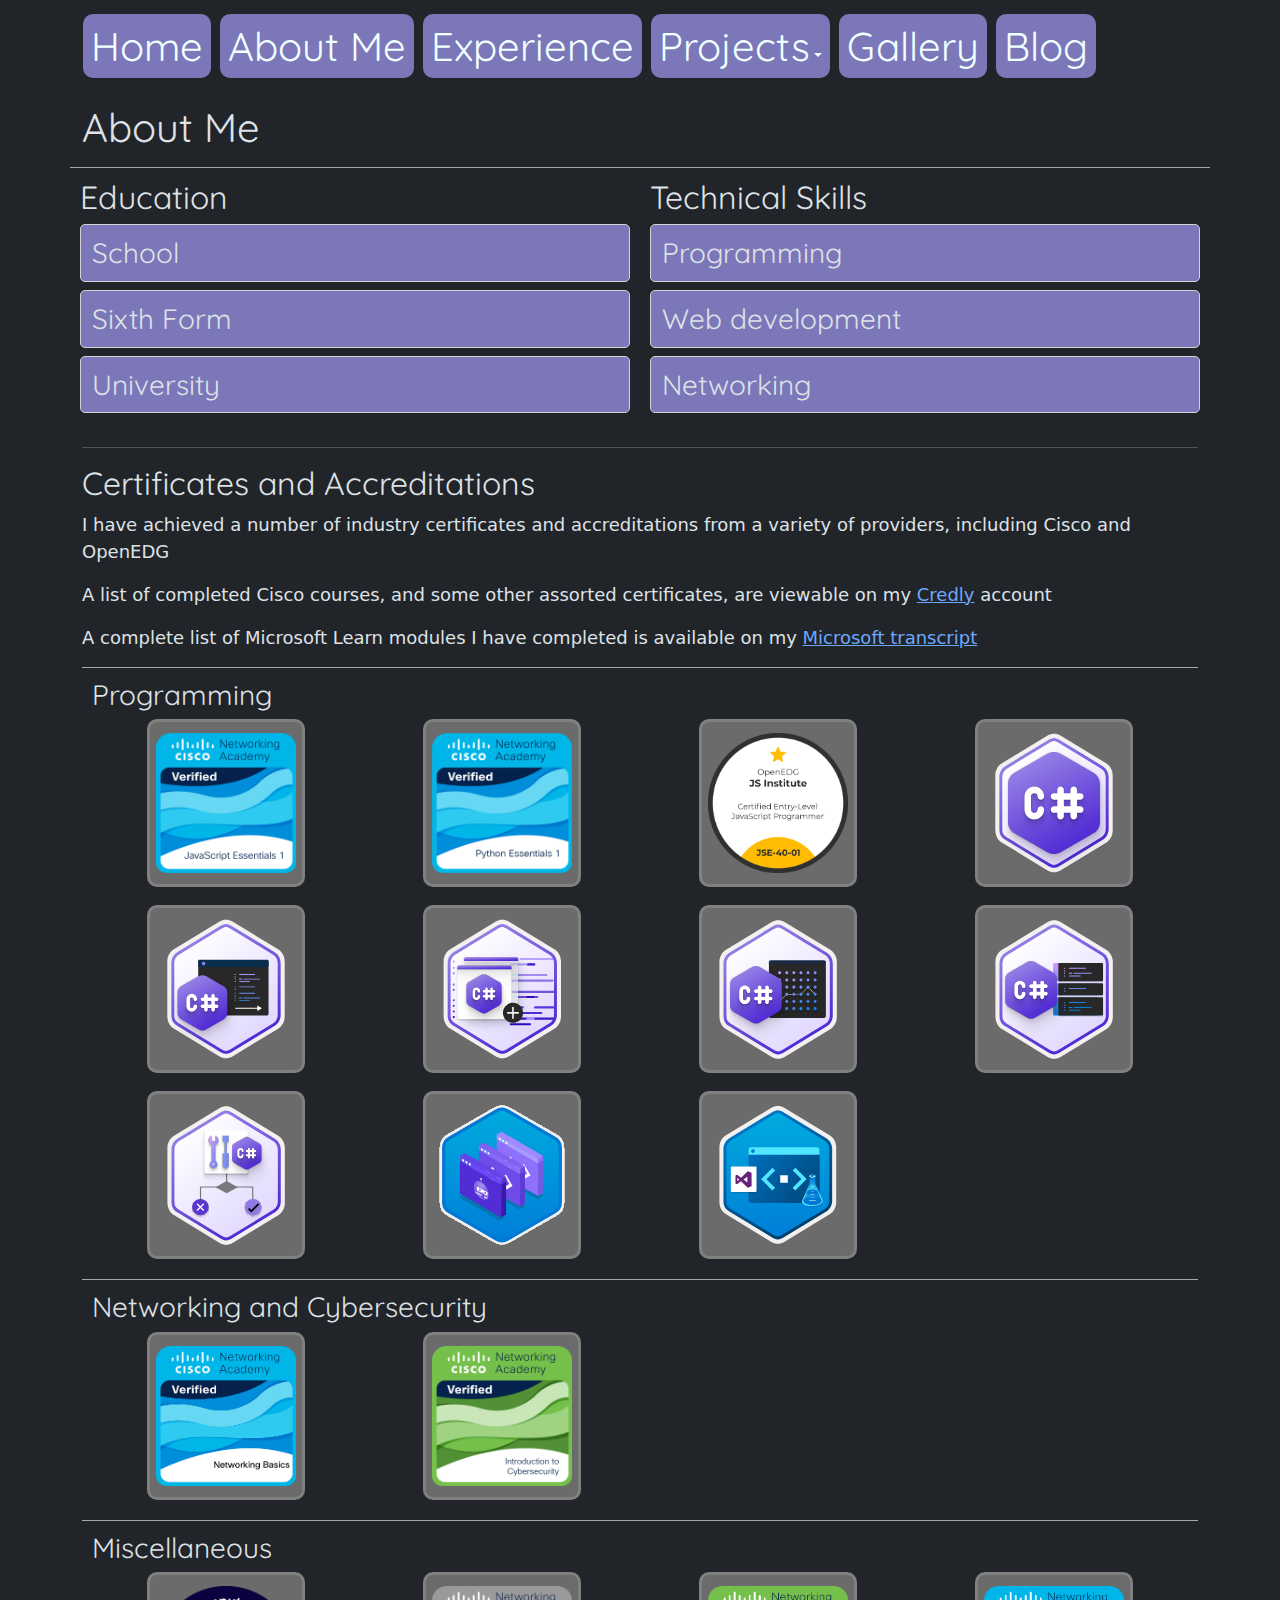
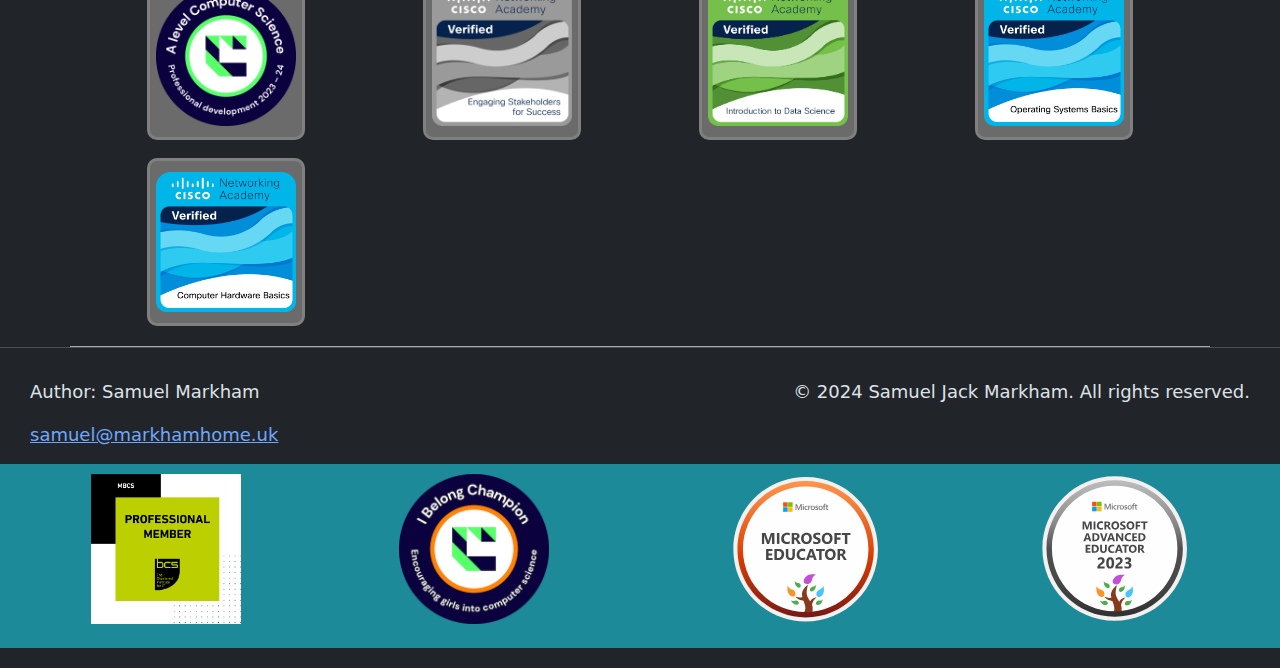
==== aboutMe/index.html @ 6e54f8a5 "Added SASS - updating styling of various aspects" ====
<!DOCTYPE html>
<html lang="en" data-bs-theme="dark">

<head>
    <meta charset="UTF-8">
    <meta name="viewport" content="width=device-width, initial-scale=1.0">
    <link href="https://cdn.jsdelivr.net/npm/bootstrap@5.3.3/dist/css/bootstrap.min.css" rel="stylesheet">
    <link rel="preconnect" href="https://fonts.googleapis.com">
    <link rel="preconnect" href="https://fonts.gstatic.com" crossorigin>
    <link href="https://fonts.googleapis.com/css2?family=Quicksand:wght@300..700&display=swap" rel="stylesheet">
    <link rel="stylesheet" href="../font.css">
    <link rel="stylesheet" href="https://cdnjs.cloudflare.com/ajax/libs/font-awesome/4.7.0/css/font-awesome.min.css">
    <script src="https://cdn.jsdelivr.net/npm/bootstrap@5.3.3/dist/js/bootstrap.bundle.min.js"></script>
    <script src="https://ajax.googleapis.com/ajax/libs/jquery/3.7.1/jquery.min.js"></script>
    <script src="../index.js"></script>
    <title>Samuel Markham - Home</title>
    <link rel="stylesheet" href="../index.css">
</head>

<body>
    <nav class="navbar navbar-expand-sm bg-dark navbar-dark sticky-top">
        <div class="container-sm">
            <button class="navbar-toggler" type="button" data-bs-toggle="collapse" data-bs-target="#collapseNavbar">
                <span class="navbar-toggler-icon"></span>
            </button>
            <div class="collapse navbar-collapse" id="collapseNavbar">
                <ul id="navBar" class="navbar-nav">
                    <li class="nav-item btn">
                        <a href="../index.html" class="nav-link"><span class="quicksand display-6">Home</span></a>
                    </li>
                    <li class="nav-item btn">
                        <a href="" class="nav-link"><span class="quicksand display-6">About
                                Me</span></a>
                    </li>
                    <li class="nav-item btn">
                        <a href="../experience/index.html" class="nav-link"><span
                                class="quicksand display-6">Experience</span></a>
                    </li>
                    <li class="nav-item dropdown btn" id="projects">
                        <a href="#" class="nav-link dropdown-toggle" data-bs-toggle="dropdown"><span
                                class="quicksand display-6">Projects</span></a>
                        <ul class="dropdown-menu border border-0">
                            <li><a href="../projects/to-do-list/index.html"
                                    class="dropdown-item quicksand project-link">To
                                    Do List</a></li>
                            <li><a href="https://github.com/asdwerte1/toDoList"
                                    class="dropdown-item quicksand project-link">To Do List - Source Code</a>
                            </li>
                            <li><a href="https://github.com/asdwerte1/RPG_game"
                                    class="dropdown-item quicksand project-link">RPG</a></li>
                        </ul>
                    </li>
                    <li class="nav-item btn">
                        <a href="../gallery/index.html" class="nav-link"><span
                                class="quicksand display-6">Gallery</span></a>
                    </li>
                    <li class="nav-item btn" id="last-nav">
                        <a href="../blog/index.html" class="nav-link"><span class="quicksand display-6">Blog</span></a>
                    </li>
                </ul>
            </div>
        </div>
    </nav>
    <div class="container-sm pt-3">
        <h1 class="quicksand">About Me</h1>
    </div>
    <div class="container-sm pt-2" style="border-bottom: solid thin darkgrey;">
        <div class="row">
            <div class="col-sm section">
                <h2 class="quicksand">Education</h2>
                <h3 class="quicksand content-expander" data-bs-toggle="collapse" data-bs-target="#schoolCollapse"
                    style="cursor: pointer;">School</h3>
                <div id="schoolCollapse" class="collapse">
                    <p>I attended Kelvin Hall Secondary School where I studied a wide range of subjects, some of these
                        included:</p>
                    <table class="table">
                        <tr>
                            <td>Maths</td>
                            <td>A</td>
                        </tr>
                        <tr>
                            <td>Further Maths</td>
                            <td>A</td>
                        </tr>
                        <td>Separate Sciences</td>
                        <td>A, A, A</td>
                        <tr>
                            <td>ICT</td>
                            <td>Cambridge National Certificate - Merit Level 2</td>
                        </tr>
                    </table>
                </div>
                <h3 class="quicksand content-expander" data-bs-toggle="collapse" data-bs-target="#sfCollapse"
                    style="cursor: pointer;">Sixth Form</h3>
                <div id="sfCollapse" class="collapse">
                    <p>Following my GCSEs, I attended Wyke Sixth Form to complete my A-Levels</p>
                    <p>I attained the following qualifications during my college studies:</p>
                    <table class="table">
                        <tr>
                            <td>Maths</td>
                            <td>A</td>
                        </tr>
                        <tr>
                            <td>Physics</td>
                            <td>A</td>
                        </tr>
                        <tr>
                            <td>Geography</td>
                            <td>B</td>
                        </tr>
                    </table>
                </div>
                <h3 class="quicksand content-expander" data-bs-toggle="collapse" data-bs-target="#uniCollapse"
                    style="cursor: pointer;">University</h3>
                <div id="uniCollapse" class="collapse">
                    <p>I studied for a Masters Degree in Theoretical Physics at the University of York</p>
                    <p>A large portion of my degree consisted of studying methods of mathematical modelling techniques
                        and computational physics</p>
                    <p>Some examples of simluattions I worked on during my studies are:</p>
                    <ul class="list-group list-group-flush">
                        <li class="list-group-item">Solar system simlulation</li>
                        <li class="list-group-item">Plasma within a magnetic field</li>
                        <li class="list-group-item">Formation of a crystal lattice using quantum mechanics</li>
                    </ul>
                </div>
            </div>
            <div class="col-sm section">
                <h2 class="quicksand">Technical Skills</h2>
                <h3 class="quicksand content-expander" data-bs-toggle="collapse" data-bs-target="#programmingCollapse"
                    style="cursor: pointer;">Programming</h3>
                <div id="programmingCollapse" class="collapse">
                    <p>My first experience in computer programming was during my time at secondary school, when I would
                        make simple flash games using Macromedia Flash 8</p>
                    <p>My main programming experience is primarily within Python and Fortran - both of which I used
                        throughout my degree</p>
                    <p>I am also confident in use of languages including C# and C++</p>
                    <p>I am capable in procedural and object-oriented approaches to programming</p>
                    <p>My use of Python and Fortran within my degree made me confident in file handling within a
                        program, performing data and statistical analysis, and implementing algorithms into code</p>
                </div>
                <h3 class="quicksand content-expander" data-bs-toggle="collapse" data-bs-target="#webCollapse"
                    style="cursor: pointer;">Web development</h3>
                <div id="webCollapse" class="collapse">
                    <p>In more recent years I have taken my existing ability within programming and applied this to web
                        development also</p>
                    <p>I have become proficient in the use of HTML, CSS and JavaScript to create dynamic wbe pages</p>
                    <p>Alonside this, I have learnt how to implement a variety of frameworks and libraries such as:</p>
                    <ul class="list-group list-group-flush">
                        <li class="list-group-item">Bootstrap</li>
                        <li class="list-group-item">React</li>
                        <li class="list-group-item">AJAX</li>
                        <li class="list-group-item">jQuery</li>
                    </ul>
                    <p>I have also begun to learn about using backend technologies including PHP and MySQL</p>
                </div>
                <h3 class="quicksand content-expander" data-bs-toggle="collapse" data-bs-target="#networkCollapse"
                    style="cursor: pointer;">Networking</h3>
                <div id="networkCollapse" class="collapse">
                    <p>I have a good understanding of networking fundamentals including core hardware within networks
                        and primary network protocols</p>
                    <p>I also have a fundamental understanding of key security considerations around networks and within
                        further systems</p>
                </div>
            </div>
        </div>
        <hr>
        <div class="row">
            <div class="col-sm">
                <h2 class="quicksand">Certificates and Accreditations</h2>
                <p>I have achieved a number of industry certificates and accreditations from a variety of providers,
                    including Cisco and OpenEDG</p>
                <p>A list of completed Cisco courses, and some other assorted certificates, are viewable on my <a
                        href="https://www.credly.com/users/samueljackmarkham" target="_blank">Credly</a> account</p>
                <p>A complete list of Microsoft Learn modules I have completed is available on my <a
                        href="https://learn.microsoft.com/en-us/users/samuelmarkham-0532/transcript/v0y6ju3oqz6y6er?tab=tab-learning-paths"
                        target="_blank">Microsoft transcript</a></p>
            </div>
        </div>
        <div class="section">
            <div class="row">
                <div class="col-sm">
                    <h3 class="quicksand">Programming</h3>
                </div>
            </div>
            <div class="row g-2" style="text-align: center;">
                <div class="col-6 col-md-3">
                    <button data-bs-toggle="modal" data-bs-target="#jsEssentialsModal" class="modal-btn">
                        <img src="badges/javascript-essentials-1.png" alt="JavaScript Essentials" class="badge-img">
                    </button>
                </div>
                <div class="col-6 col-md-3">
                    <button data-bs-toggle="modal" data-bs-target="#pythonModal" class="modal-btn">
                        <img src="badges/python-essentials-1.1.png" alt="Python Essentials" class="badge-img">
                    </button>
                </div>
                <div class="col-6 col-md-3">
                    <button data-bs-toggle="modal" data-bs-target="#jsEntryLevelModal" class="modal-btn">
                        <img src="badges/jse-40-01-jse-certified-entry-level-javascript-programmer.png"
                            alt="JavaScript Entry Level Programmer" class="badge-img">
                    </button>
                </div>
                <div class="col-6 col-md-3">
                    <button data-bs-toggle="modal" data-bs-target="#csharp1Modal" class="modal-btn">
                        <img src="badges/get-started-c-sharp-part-1.svg" alt="C# Part 1" class="badge-img">
                    </button>
                </div>
                <div class="col-6 col-md-3">
                    <button data-bs-toggle="modal" data-bs-target="#csharp2Modal" class="modal-btn">
                        <img src="badges/get-started-c-sharp-part-2.svg" alt="C# Part 2" class="badge-img">
                    </button>
                </div>
                <div class="col-6 col-md-3">
                    <button data-bs-toggle="modal" data-bs-target="#csharp3Modal" class="modal-btn">
                        <img src="badges/add-logic-c-sharp-console-applications.svg" alt="C# Part 3 - Logic"
                            class="badge-img">
                    </button>
                </div>
                <div class="col-6 col-md-3">
                    <button data-bs-toggle="modal" data-bs-target="#csharp4Modal" class="modal-btn">
                        <img src="badges/csharp-data.svg" alt="C# Part 4 - variable data" class="badge-img">
                    </button>
                </div>
                <div class="col-6 col-md-3">
                    <button data-bs-toggle="modal" data-bs-target="#csharp5Modal" class="modal-btn">
                        <img src="badges/get-started-c-sharp-part-5.svg" alt="C# Part 5 - Methods" class="badge-img">
                    </button>
                </div>
                <div class="col-6 col-md-3">
                    <button data-bs-toggle="modal" data-bs-target="#csharp6Modal" class="modal-btn">
                        <img src="badges/debug-c-sharp-console-applications.svg" alt="C# Part 6 - Debugging"
                            class="badge-img">
                    </button>
                </div>
                <div class="col-6 col-md-3">
                    <button data-bs-toggle="modal" data-bs-target="#csharpAppsModal" class="modal-btn">
                        <img src="badges/build-dotnet-applications-csharp.svg" alt="C# Apps" class="badge-img">
                    </button>
                </div>
                <div class="col-6 col-md-3">
                    <button data-bs-toggle="modal" data-bs-target="#visualStudioModal" class="modal-btn">
                        <img src="badges/visual-studio-test.svg" alt="Visual Studio" class="badge-img">
                    </button>
                </div>
            </div>
        </div>

        <div class="section">
            <div class="row">
                <div class="col-sm">
                    <h3 class="quicksand">Networking and Cybersecurity</h3>
                </div>
            </div>
            <div class="row g-2" style="text-align: center;">
                <div class="col-6 col-md-3">
                    <button data-bs-toggle="modal" data-bs-target="#networkBasics" class="modal-btn">
                        <img src="badges/networking-basics.png" alt="Networking basics" class="badge-img">
                    </button>
                </div>
                <div class="col-6 col-md-3">
                    <button data-bs-toggle="modal" data-bs-target="#introToCyber" class="modal-btn">
                        <img src="badges/introduction-to-cybersecurity.png" alt="Intro to Cyber" class="badge-img">
                    </button>
                </div>
            </div>
        </div>

        <div class="section">
            <div class="row">
                <div class="col-sm">
                    <h3 class="quicksand">Miscellaneous</h3>
                </div>
            </div>
            <div class="row g-2" style="text-align: center;">
                <div class="col-6 col-md-3">
                    <button data-bs-toggle="modal" data-bs-target="#A-Level" class="modal-btn">
                        <img src="badges/a-level-computer-science-professional-development-2.png"
                            alt="A Level Computer Science Certificate" class="badge-img">
                    </button>
                </div>
                <div class="col-6 col-md-3">
                    <button data-bs-toggle="modal" data-bs-target="#stakeholders" class="modal-btn">
                        <img src="badges/engaging-stakeholders-for-success.png" alt="Engaging stakeholders"
                            class="badge-img">
                    </button>
                </div>
                <div class="col-6 col-md-3">
                    <button data-bs-toggle="modal" data-bs-target="#dataScience" class="modal-btn">
                        <img src="badges/introduction-to-data-science.png" alt="Introduction to data science"
                            class="badge-img">
                    </button>
                </div>
                <div class="col-6 col-md-3">
                    <button data-bs-toggle="modal" data-bs-target="#operatingSystems" class="modal-btn">
                        <img src="badges/operating-systems-basics.png" alt="Operating systems basics" class="badge-img">
                    </button>
                </div>
                <div class="col-6 col-md-3">
                    <button data-bs-toggle="modal" data-bs-target="#hardware" class="modal-btn">
                        <img src="badges/computer-hardware-basics.png" alt="Computer hardware basics" class="badge-img">
                    </button>
                </div>
            </div>
        </div>

        <!--Modal template-->
        <div class="modal" id="">
            <div class="modal-dialog">
                <div class="modal-content">
                    <div class="modal-header">
                        <h4 class="modal-title quicksand"></h4>
                        <button type="button" class="btn-close" data-bs-dismiss="modal"></button>
                    </div>
                    <div class="modal-body">

                    </div>
                    <div class="modal-footer">
                        <p></p>
                        <button type="button" class="btn btn-danger" data-bs-dismiss="modal">Close</button>
                    </div>
                </div>
            </div>
        </div>

        <!--Programming modals-->
        <div>
            <div class="modal" id="jsEssentialsModal">
                <div class="modal-dialog">
                    <div class="modal-content">
                        <div class="modal-header">
                            <h4 class="modal-title quicksand">JavaScript Essentials 1</h4>
                            <button type="button" class="btn-close" data-bs-dismiss="modal"></button>
                        </div>
                        <div class="modal-body">
                            <img src="badges/javascript-essentials-1.png" alt="JavaScript Essenials 1"
                                class="img-thumbnail modal-img">
                        </div>
                        <div class="modal-footer">
                            <p>Cisco, in collaboration with OpenEDG JS Institute, verifies the earner of this badge
                                successfully completed the JavaScript Essentials 1 course and achieved the student level
                                credentials. Earners know the syntax of the core JavaScript; can work with variables,
                                operators, flow control, and functions; know the basics of data types system; think
                                algorithmically and can analyze problems using a programmatic conceptual apparatus; and
                                can
                                design, develop, and improve simple JavaScript programs.</p>
                            <button type="button" class="btn btn-danger" data-bs-dismiss="modal">Close</button>
                        </div>
                    </div>
                </div>
            </div>

            <div class="modal" id="pythonModal">
                <div class="modal-dialog">
                    <div class="modal-content">
                        <div class="modal-header">
                            <h4 class="modal-title quicksand">Python Essentials 1</h4>
                            <button type="button" class="btn-close" data-bs-dismiss="modal"></button>
                        </div>
                        <div class="modal-body">
                            <img src="badges/python-essentials-1.1.png" alt="Python Essentials 1"
                                class="img-thumbnail modal-img">
                        </div>
                        <div class="modal-footer">
                            <p>Cisco, in collaboration with OpenEDG Python Institute, verifies the earner of this badge
                                successfully completed the Python Essentials 1 course and achieved the student level
                                credentials. Earners have knowledge of the concepts of computer programming, the syntax
                                and
                                semantics of the Python language as well as demonstrate the ability to accomplish coding
                                tasks related to the essentials of programming in the Python language and resolve
                                implementation challenges using the Python Standard Library.</p>
                            <button type="button" class="btn btn-danger" data-bs-dismiss="modal">Close</button>
                        </div>
                    </div>
                </div>
            </div>

            <div class="modal" id="jsEntryLevelModal">
                <div class="modal-dialog">
                    <div class="modal-content">
                        <div class="modal-header">
                            <h4 class="modal-title quicksand">JavaScript Entry Level Programmer</h4>
                            <button type="button" class="btn-close" data-bs-dismiss="modal"></button>
                        </div>
                        <div class="modal-body">
                            <img src="badges/jse-40-01-jse-certified-entry-level-javascript-programmer.png"
                                alt="JavaScript Entry Level Programmer" class="img-thumbnail modal-img">
                        </div>
                        <div class="modal-footer">
                            <p>JSE – Certified Entry-Level JavaScript Programmer certification is a professional
                                credential
                                that demonstrates the candidate’s understanding of the JavaScript language core syntax
                                and
                                semantics, as well as their proficiency in using the most essential elements of the
                                language, tools, and resources to design, develop, and refactor simple JavaScript
                                programs.JSE – Certified Entry-Level JavaScript Programmer certification is a
                                professional
                                credential that demonstrates the candidate’s understanding of the JavaScript language
                                core
                                syntax and semantics, as well as their proficiency in using the most essential elements
                                of
                                the language, tools, and resources to design, develop, and refactor simple JavaScript
                                programs.</p>
                            <button type="button" class="btn btn-danger" data-bs-dismiss="modal">Close</button>
                        </div>
                    </div>
                </div>
            </div>

            <div class="modal" id="csharp1Modal">
                <div class="modal-dialog">
                    <div class="modal-content">
                        <div class="modal-header">
                            <h4 class="modal-title quicksand">Get Started with C# Part 1 - Writing Your First Code</h4>
                            <button type="button" class="btn-close" data-bs-dismiss="modal"></button>
                        </div>
                        <div class="modal-body">
                            <img src="badges/get-started-c-sharp-part-1.svg" alt="C# Part 1"
                                class="img-thumbnail modal-img">
                        </div>
                        <div class="modal-footer">
                            <p>An introductory course to the basic C# syntax, use of variales and constants, basic
                                string
                                formatting, number operations and simple data outputting.</p>
                            <button type="button" class="btn btn-danger" data-bs-dismiss="modal">Close</button>
                        </div>
                    </div>
                </div>
            </div>

            <div class="modal" id="csharp2Modal">
                <div class="modal-dialog">
                    <div class="modal-content">
                        <div class="modal-header">
                            <h4 class="modal-title quicksand">Get Started with C# Part 2 - Create and Run Simple Console
                                Apps</h4>
                            <button type="button" class="btn-close" data-bs-dismiss="modal"></button>
                        </div>
                        <div class="modal-body">
                            <img src="badges/get-started-c-sharp-part-2.svg" alt="C# Part 2"
                                class="img-thumbnail modal-img">
                        </div>
                        <div class="modal-footer">
                            <p>Course covering setting up a development environment and making use of the .NET class
                                library, implementing simple logic for decision and iteration.</p>
                            <button type="button" class="btn btn-danger" data-bs-dismiss="modal">Close</button>
                        </div>
                    </div>
                </div>
            </div>

            <div class="modal" id="csharp3Modal">
                <div class="modal-dialog">
                    <div class="modal-content">
                        <div class="modal-header">
                            <h4 class="modal-title quicksand">Get Started with C# Part 3 - Add Logic to C# Console Apps
                            </h4>
                            <button type="button" class="btn-close" data-bs-dismiss="modal"></button>
                        </div>
                        <div class="modal-body">
                            <img src="badges/add-logic-c-sharp-console-applications.svg" alt="C# Part 3"
                                class="img-thumbnail modal-img">
                        </div>
                        <div class="modal-footer">
                            <p>Course covering use of Boolean expressions for looping code, branching code using for,
                                while
                                and switch statements.</p>
                            <button type="button" class="btn btn-danger" data-bs-dismiss="modal">Close</button>
                        </div>
                    </div>
                </div>
            </div>

            <div class="modal" id="csharp4Modal">
                <div class="modal-dialog">
                    <div class="modal-content">
                        <div class="modal-header">
                            <h4 class="modal-title quicksand">Get Started With C# Part 4 - Work with Variable Data</h4>
                            <button type="button" class="btn-close" data-bs-dismiss="modal"></button>
                        </div>
                        <div class="modal-body">
                            <img src="badges/csharp-data.svg" alt="C# Part 4" class="img-thumbnail modal-img">
                        </div>
                        <div class="modal-footer">
                            <p>Course covering the different data types within C#, converting data types, using helper
                                methods and modifying string contet.</p>
                            <button type="button" class="btn btn-danger" data-bs-dismiss="modal">Close</button>
                        </div>
                    </div>
                </div>
            </div>

            <div class="modal" id="csharp5Modal">
                <div class="modal-dialog">
                    <div class="modal-content">
                        <div class="modal-header">
                            <h4 class="modal-title quicksand">Get Started with C# Part 5 - Create Methods in C# Console
                                Apps
                            </h4>
                            <button type="button" class="btn-close" data-bs-dismiss="modal"></button>
                        </div>
                        <div class="modal-body">
                            <img src="badges/get-started-c-sharp-part-5.svg" alt="C# Part 5"
                                class="img-thumbnail modal-img">
                        </div>
                        <div class="modal-footer">
                            <p>Course covering writing methods within C#, using parameters in methods and returning
                                values.
                            </p>
                            <button type="button" class="btn btn-danger" data-bs-dismiss="modal">Close</button>
                        </div>
                    </div>
                </div>
            </div>

            <div class="modal" id="csharp6Modal">
                <div class="modal-dialog">
                    <div class="modal-content">
                        <div class="modal-header">
                            <h4 class="modal-title quicksand">Get Started with C# Part 6 - Debug C# Console Apps</h4>
                            <button type="button" class="btn-close" data-bs-dismiss="modal"></button>
                        </div>
                        <div class="modal-body">
                            <img src="badges/debug-c-sharp-console-applications.svg" alt="C# Part 6"
                                class="img-thumbnail modal-img">
                        </div>
                        <div class="modal-footer">
                            <p>Course covering how to debug console applications using Visual Studio Code's built in
                                debugger, and how to use try...catch statements to perform error handling. </p>
                            <button type="button" class="btn btn-danger" data-bs-dismiss="modal">Close</button>
                        </div>
                    </div>
                </div>
            </div>

            <div class="modal" id="csharpAppsModal">
                <div class="modal-dialog">
                    <div class="modal-content">
                        <div class="modal-header">
                            <h4 class="modal-title quicksand">Build .NET Applications with C#</h4>
                            <button type="button" class="btn-close" data-bs-dismiss="modal"></button>
                        </div>
                        <div class="modal-body">
                            <img src="badges/build-dotnet-applications-csharp.svg" alt="C# Apps"
                                class="img-thumbnail modal-img">
                        </div>
                        <div class="modal-footer">
                            <p>A course covering the creation of .NET projects and creation of simple applications.</p>
                            <button type="button" class="btn btn-danger" data-bs-dismiss="modal">Close</button>
                        </div>
                    </div>
                </div>
            </div>

            <div class="modal" id="visualStudioModal">
                <div class="modal-dialog">
                    <div class="modal-content">
                        <div class="modal-header">
                            <h4 class="modal-title quicksand">Use Visual Studio for Modern Development</h4>
                            <button type="button" class="btn-close" data-bs-dismiss="modal"></button>
                        </div>
                        <div class="modal-body">
                            <img src="badges/visual-studio-test.svg" alt="Visual Studio Development"
                                class="img-thumbnail modal-img">
                        </div>
                        <div class="modal-footer">
                            <p>Course covering using Visual Studio for editing and debugging code. Focus on using Visual
                                Studio to create testing files and running automated tests on C# programs.</p>
                            <button type="button" class="btn btn-danger" data-bs-dismiss="modal">Close</button>
                        </div>
                    </div>
                </div>
            </div>
        </div>

        <!--Network and Cyber Modals-->
        <div>
            <div class="modal" id="networkBasics">
                <div class="modal-dialog">
                    <div class="modal-content">
                        <div class="modal-header">
                            <h4 class="modal-title quicksand">Networking Basics</h4>
                            <button type="button" class="btn-close" data-bs-dismiss="modal"></button>
                        </div>
                        <div class="modal-body">
                            <img src="badges/networking-basics.png" alt="Netowrking basics"
                                class="img-thumbnail modal-img">
                        </div>
                        <div class="modal-footer">
                            <p>Cisco verifies the earner of this badge successfully completed the Networking Basics
                                course and achieved this student level credential. Earner has knowledge of the types of
                                networks, how they work, how devices send and receive data, the types of network
                                cabling, how IP addresses find information on the Internet, how transport and
                                applications operate, and has practiced building a home wireless network. Participated
                                in up to 13 Cisco Packet Tracer activities.</p>
                            <button type="button" class="btn btn-danger" data-bs-dismiss="modal">Close</button>
                        </div>
                    </div>
                </div>
            </div>
            <div class="modal" id="introToCyber">
                <div class="modal-dialog">
                    <div class="modal-content">
                        <div class="modal-header">
                            <h4 class="modal-title quicksand">Introduction to Cybersecurity</h4>
                            <button type="button" class="btn-close" data-bs-dismiss="modal"></button>
                        </div>
                        <div class="modal-body">
                            <img src="badges/introduction-to-cybersecurity.png" alt="Introduction to Cybersecurity"
                                class="img-thumbnail modal-img">
                        </div>
                        <div class="modal-footer">
                            <p>Cisco verifies the earner of this badge successfully completed the Introduction to
                                Cybersecurity course. The holder of this student-level credential has introductory
                                knowledge of cybersecurity, including the global implications of cyber threats on
                                industries, and why cybersecurity is a growing profession. They understand
                                vulnerabilities and threat detection and defense. They also have insight into
                                opportunities available with pursuing cybersecurity certifications.</p>
                            <button type="button" class="btn btn-danger" data-bs-dismiss="modal">Close</button>
                        </div>
                    </div>
                </div>
            </div>
        </div>

        <!--Misc Modals-->
        <div>
            <div class="modal" id="A-Level">
                <div class="modal-dialog">
                    <div class="modal-content">
                        <div class="modal-header">
                            <h4 class="modal-title quicksand">A-Level Computer Science - Professional Development
                                2023-2024</h4>
                            <button type="button" class="btn-close" data-bs-dismiss="modal"></button>
                        </div>
                        <div class="modal-body">
                            <img src="badges/a-level-computer-science-professional-development-2.png"
                                alt="A Level Computer Science" class="img-thumbnail modal-img">
                        </div>
                        <div class="modal-footer">
                            <p>Assessment of understanding of Computer Science at a suitable level to be able to teach
                                A-Level Computer Science</p>
                            <p>A Level Computer Science is a professional development programme designed to enhance how
                                you teach A Level computing, and to give you confidence to apply those skills in the
                                classroom. Throughout your learning journey, you'll get the opportunity to develop
                                yourself, your professional community, and your students, by engaging in a range of
                                activities.</p>
                            <button type="button" class="btn btn-danger" data-bs-dismiss="modal">Close</button>
                        </div>
                    </div>
                </div>
            </div>
            <div class="modal" id="stakeholders">
                <div class="modal-dialog">
                    <div class="modal-content">
                        <div class="modal-header">
                            <h4 class="modal-title quicksand">Engaging Stakeholders for Success</h4>
                            <button type="button" class="btn-close" data-bs-dismiss="modal"></button>
                        </div>
                        <div class="modal-body">
                            <img src="badges/engaging-stakeholders-for-success.png"
                                alt="Engaging stakeholders for success" class="img-thumbnail modal-img">
                        </div>
                        <div class="modal-footer">
                            <p>Cisco verifies the earner of this badge successfully completed the Engaging Stakeholders
                                for Success course and achieved the student level credential. Earner has knowledge of
                                the value of identifying stakeholders and their needs, common pitfalls when working with
                                stakeholders, and appropriate techniques for engaging stakeholders. Completed up to 24
                                scenario-based interactions and one immersive branching scenario.</p>
                            <button type="button" class="btn btn-danger" data-bs-dismiss="modal">Close</button>
                        </div>
                    </div>
                </div>
            </div>
            <div class="modal" id="dataScience">
                <div class="modal-dialog">
                    <div class="modal-content">
                        <div class="modal-header">
                            <h4 class="modal-title quicksand">Introduction to Data Science</h4>
                            <button type="button" class="btn-close" data-bs-dismiss="modal"></button>
                        </div>
                        <div class="modal-body">
                            <img src="badges/introduction-to-data-science.png" alt="Introduction to data science"
                                class="img-thumbnail modal-img">
                        </div>
                        <div class="modal-footer">
                            <p>Cisco verifies the earner of this badge successfully completed the Introduction to Data
                                Science course. The holder of this student-level credential has a broad understanding in
                                basic concepts of Data Analytics, Data Engineering, Data Science and AI/ML related job
                                functions. They also have insight into opportunities available for pursuing career in
                                various data roles.</p>
                            <button type="button" class="btn btn-danger" data-bs-dismiss="modal">Close</button>
                        </div>
                    </div>
                </div>
            </div>
            <div class="modal" id="operatingSystems">
                <div class="modal-dialog">
                    <div class="modal-content">
                        <div class="modal-header">
                            <h4 class="modal-title quicksand">Operating Systems Basics</h4>
                            <button type="button" class="btn-close" data-bs-dismiss="modal"></button>
                        </div>
                        <div class="modal-body">
                            <img src="badges/operating-systems-basics.png" alt="Operating system basics"
                                class="img-thumbnail modal-img">
                        </div>
                        <div class="modal-footer">
                            <p>Cisco verifies the earner of this badge successfully completed the Operating Systems
                                Basics course and achieved this student level credential. Earner has fundamental
                                knowledge of operating systems by covering the basic concepts and skills needed to
                                explain the purpose and characteristics of operating systems, implement basic operating
                                system security, and explain how to configure mobile device network connectivity and
                                email.</p>
                            <button type="button" class="btn btn-danger" data-bs-dismiss="modal">Close</button>
                        </div>
                    </div>
                </div>
            </div>
            <div class="modal" id="hardware">
                <div class="modal-dialog">
                    <div class="modal-content">
                        <div class="modal-header">
                            <h4 class="modal-title quicksand">Computer Hardware Basics</h4>
                            <button type="button" class="btn-close" data-bs-dismiss="modal"></button>
                        </div>
                        <div class="modal-body">
                            <img src="badges/computer-hardware-basics.png" alt="Computer hardware basics"
                                class="img-thumbnail modal-img">
                        </div>
                        <div class="modal-footer">
                            <p>Cisco verifies the earner of this badge successfully completed the Computer Hardware
                                Basics course and achieved this student level credential. Earner has fundamentals
                                knowledge of computers and mobile devices, how they work, as well as the basic concepts
                                and skills needed to install components to build, repair, upgrade personal computers and
                                and basic troubleshooting tools and techniques.</p>
                            <button type="button" class="btn btn-danger" data-bs-dismiss="modal">Close</button>
                        </div>
                    </div>
                </div>
            </div>
        </div>
    </div>
    <footer class="border-top">
        <div class="row" id="footer-info">
            <div class="col-sm-6">
                <p>Author: Samuel Markham</p>
                <p><a href="mailto:samuel@markhamhome.uk">samuel@markhamhome.uk</a></p>
            </div>
            <div class="col-sm-6" style="text-align: right;">
                <p>&copy; 2024 Samuel Jack Markham. All rights reserved.</p>
            </div>
        </div>
        <div class="row" id="footer-imgs">
            <div class="col-sm mb-4 d-flex justify-content-around">
                <a href="../footerFiles/BCS_Certificate.pdf" target="_blank"><img
                        src="../footerFiles/pin-professional.jpg" alt="BCS Membership Pin" class="footer-image" /></a>
                <a href="https://www.credly.com/badges/727d1c05-ef18-4308-8289-433a9f975c1c/public_url"
                    target="_blank"><img src="../footerFiles/i-belong-champion-encouraging-girls-into-computer-s.png"
                        alt="Microsoft Advanced Educator" class="footer-image"></a>
            </div>
            <div class="col-sm mb-2 d-flex justify-content-around">
                <a href="https://learn.microsoft.com/api/achievements/share/en-us/SamuelMarkham-0532/Y7DSFHER?sharingId=E8D3DB476336BA6D"
                    target="_blank">
                    <img src="../footerFiles/microsoft-educator-academy.svg" alt="Microsoft Educator Academy"
                        class="footer-image">
                </a>
                <a href="https://learn.microsoft.com/api/achievements/share/en-us/SamuelMarkham-0532/2QLGD33V?sharingId=E8D3DB476336BA6D"
                    target="_blank">
                    <img src="../footerFiles/microsoft-advanced-educator-2023.svg" alt="Microsoft Advanced Educator"
                        class="footer-image">
                </a>
            </div>
        </div>
    </footer>
</body>

</html>
---- font.css ----
.quicksand {
  font-family: "Quicksand", sans-serif;
  font-optical-sizing: auto;
  font-weight: normal;
  font-style: normal;
}

h1 {
  font-weight: bold;
}

h2 {
  font-weight: bold;
}
---- index.css ----
.nav-link {
  color: azure;
  font-weight: 900;
  background-color: #7C77B9;
  transition: background-color 0.5s ease;
  border-radius: 10px;
}

.nav-link:hover {
  color: #7FFFD4;
  background-color: #212529;
}

.nav-item {
  border-right: solid medium #212529;
  margin-right: 5px;
  border-radius: 0;
  transition: border-right 0.5s ease;
  padding: 0;
  padding-top: 5px;
}

.nav-item:hover {
  border-right: solid medium #7FFFD4;
}

.navbar-toggler {
  width: 25%;
}

.section {
  border-top: solid thin darkgray;
  padding: 10px;
}

p {
  font-size: 18px;
}

.fa {
  padding: auto;
  font-size: 24px;
  width: 50px;
  height: 50px;
  text-align: center;
  align-content: center;
  text-decoration: none;
  margin: 5px 2px;
  border-radius: 50%;
}

.fa-linkedin {
  background: #007bb5;
  color: white;
}

.fa-github {
  background-color: #333333;
  color: white;
}

footer {
  padding: 20px;
  padding-left: 0;
  padding-right: 0;
}

.footer-image {
  height: 150px;
  width: 150px;
  padding: 0;
  margin: 0;
}

#footer-imgs {
  background-color: #1D8A99;
  padding-top: 10px;
  margin-left: 0;
  margin-right: 0;
}

#footer-info {
  padding: 10px 30px 0 30px;
}

.dropdown-item {
  width: 100%;
  text-align: center;
  padding: 5px 0 5px 0;
  border-bottom: solid thin #495057;
  border-top: solid thin #495057;
}

.content-expander {
  border: solid thin lightgray;
  padding: 2%;
  border-radius: 5px;
  background-color: #7C77B9;
  transition: background-color 0.5s ease; /* Add transition for background color */
}

.content-expander:hover {
  color: #7FFFD4;
  background-color: #212529;
}

.badge-img {
  width: 140px;
  height: 140px;
  margin-top: 10px;
  margin-bottom: 10px;
}

.modal-img {
  display: block;
  margin: 0 auto;
  width: 75%;
  padding: auto;
}

@keyframes modal-btn-animate-hover {
  from {
    border: solid medium grey;
  }
  to {
    border: solid medium #7FFFD4;
  }
}
@keyframes modal-btn-animate-unhover {
  from {
    border: solid medium #7FFFD4;
  }
  to {
    border: solid medium grey;
  }
}
.modal-btn {
  margin-bottom: 10px;
  border: solid medium grey;
  border-radius: 10px;
}

.modal-btn:hover {
  background-color: #333333;
  border: solid medium #7FFFD4;
  animation: modal-btn-animate-hover 0.5s;
}

.modal-btn:not(:hover) {
  animation: modal-btn-animate-unhover 0.5s;
}

/*# sourceMappingURL=index.css.map */
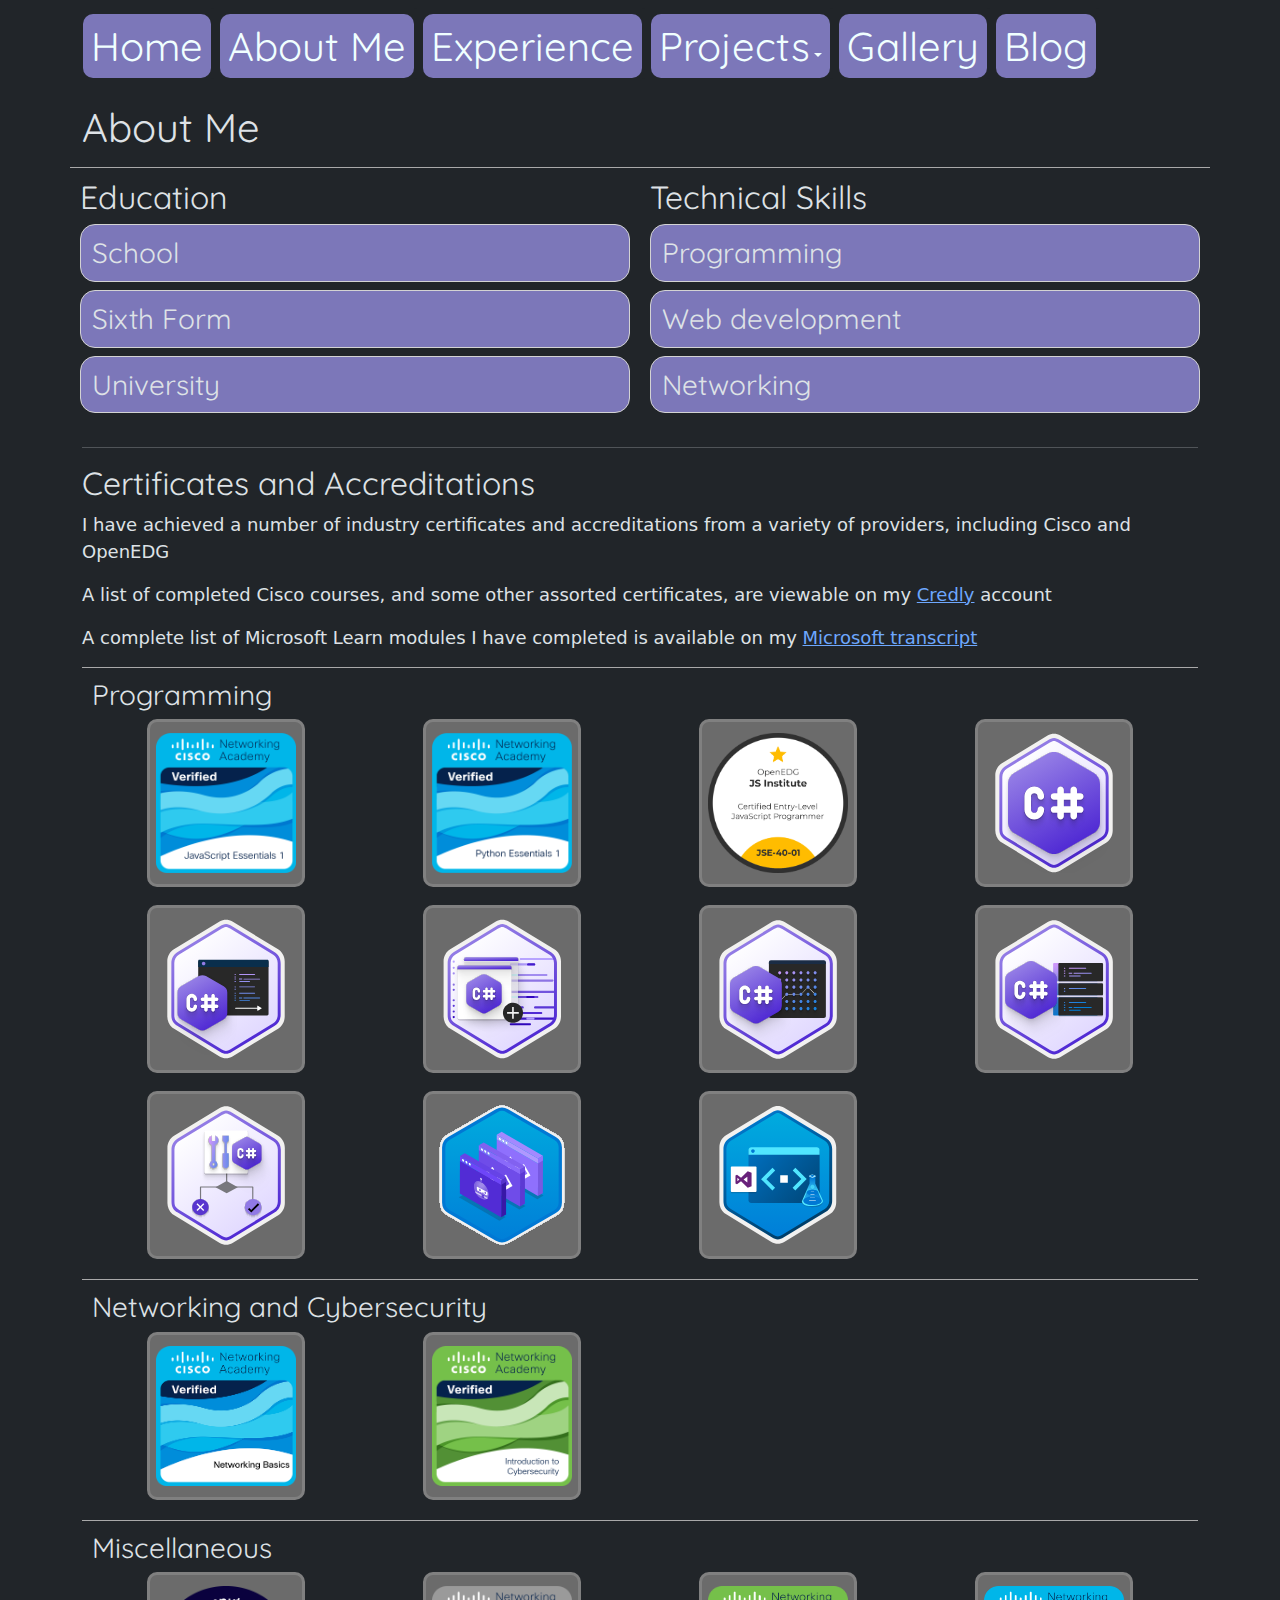
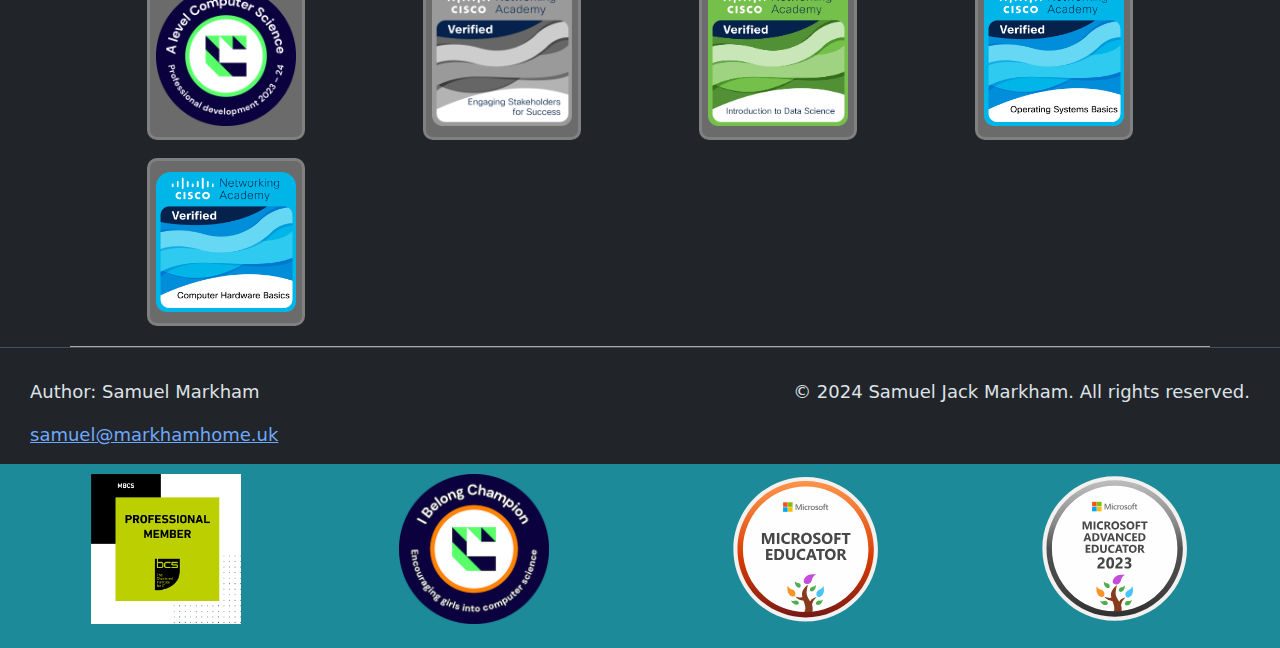
==== commit 92d45a08: "Minor styling changes" ====
--- a/aboutMe/index.html
+++ b/aboutMe/index.html
@@ -18,7 +18,7 @@
 </head>
 
 <body>
-    <nav class="navbar navbar-expand-sm bg-dark navbar-dark sticky-top">
+    <nav class="navbar navbar-expand-md bg-dark navbar-dark sticky-top">
         <div class="container-sm">
             <button class="navbar-toggler" type="button" data-bs-toggle="collapse" data-bs-target="#collapseNavbar">
                 <span class="navbar-toggler-icon"></span>
--- a/index.css
+++ b/index.css
@@ -60,9 +60,7 @@
 }
 
 footer {
-  padding: 20px;
-  padding-left: 0;
-  padding-right: 0;
+  padding: 20px 0 0 0;
 }
 
 .footer-image {
@@ -84,7 +82,6 @@
 }
 
 .dropdown-item {
-  width: 100%;
   text-align: center;
   padding: 5px 0 5px 0;
   border-bottom: solid thin #495057;
@@ -94,7 +91,7 @@
 .content-expander {
   border: solid thin lightgray;
   padding: 2%;
-  border-radius: 5px;
+  border-radius: 15px;
   background-color: #7C77B9;
   transition: background-color 0.5s ease; /* Add transition for background color */
 }
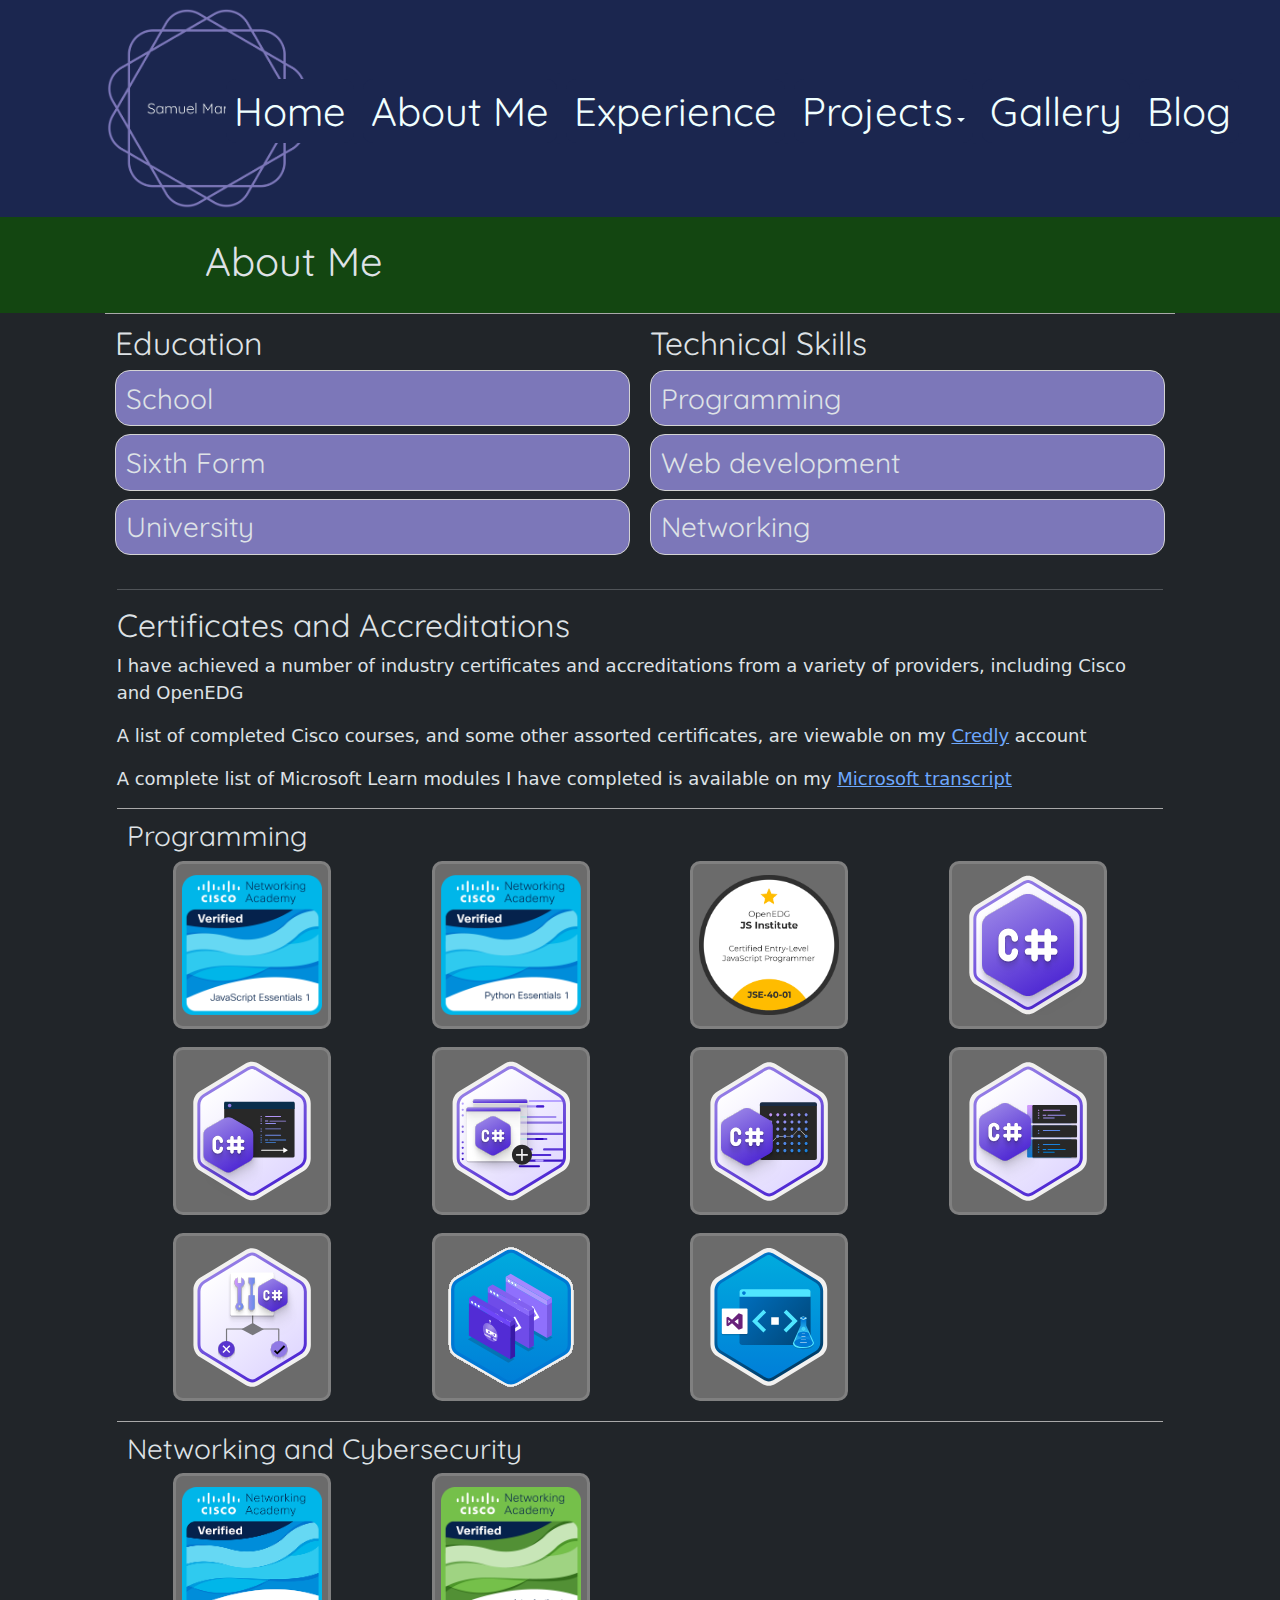
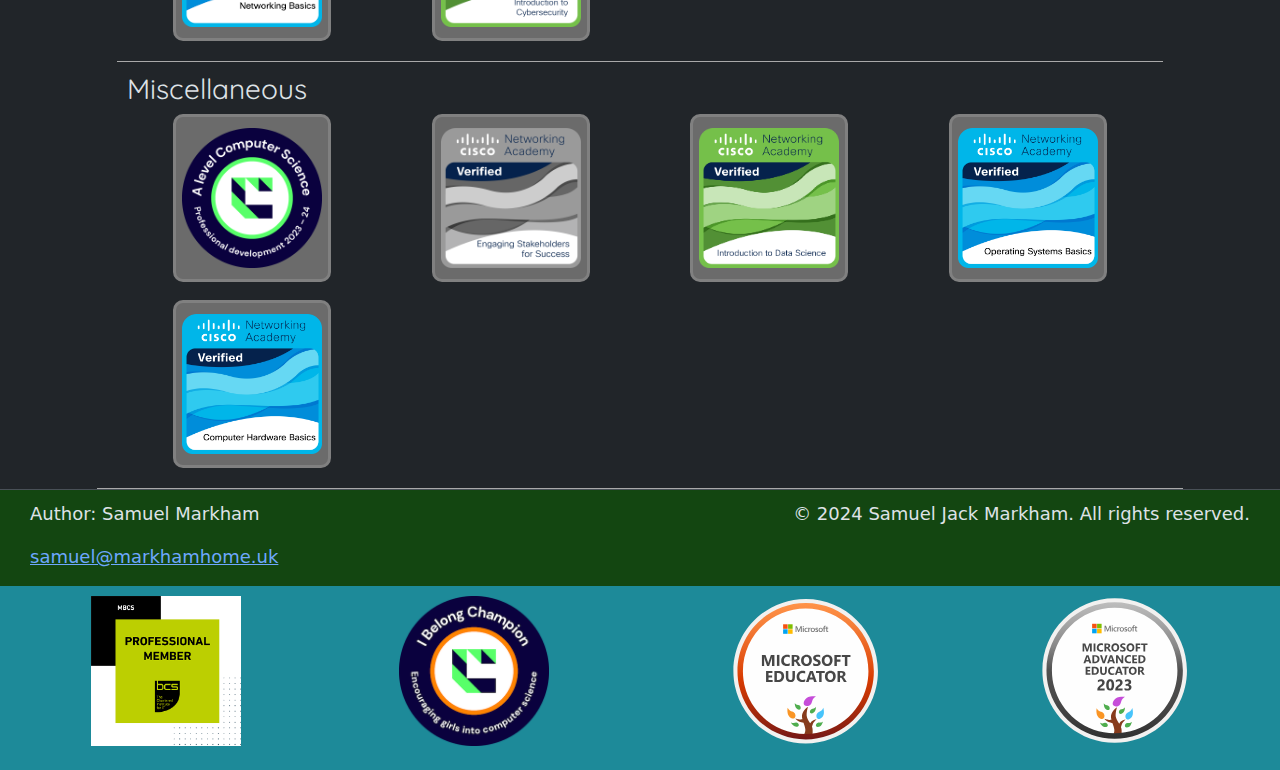
==== commit 2c5fc9a2: "Large scale style changes, logo added to nav" ====
--- a/aboutMe/index.html
+++ b/aboutMe/index.html
@@ -13,17 +13,23 @@
     <script src="https://cdn.jsdelivr.net/npm/bootstrap@5.3.3/dist/js/bootstrap.bundle.min.js"></script>
     <script src="https://ajax.googleapis.com/ajax/libs/jquery/3.7.1/jquery.min.js"></script>
     <script src="../index.js"></script>
-    <title>Samuel Markham - Home</title>
+    <title>Samuel Markham - About Me</title>
     <link rel="stylesheet" href="../index.css">
 </head>
 
 <body>
-    <nav class="navbar navbar-expand-md bg-dark navbar-dark sticky-top">
-        <div class="container-sm">
+    <nav class="navbar navbar-expand-md sticky-top">
+        <div class="col-md-1 col-sm-0"></div>
+        <div class="col-md-1 col-sm-6">
+            <a class="navbar-brand" href="">
+                <img src="../logo.png" alt="Logo" style="width: 200px;">
+            </a>
             <button class="navbar-toggler" type="button" data-bs-toggle="collapse" data-bs-target="#collapseNavbar">
                 <span class="navbar-toggler-icon"></span>
             </button>
-            <div class="collapse navbar-collapse" id="collapseNavbar">
+        </div>
+        <div class="col-md-10 col-sm-6">
+            <div class="collapse navbar-collapse container-sm" id="collapseNavbar">
                 <ul id="navBar" class="navbar-nav">
                     <li class="nav-item btn">
                         <a href="../index.html" class="nav-link"><span class="quicksand display-6">Home</span></a>
@@ -61,683 +67,737 @@
             </div>
         </div>
     </nav>
-    <div class="container-sm pt-3">
-        <h1 class="quicksand">About Me</h1>
+    <div class="row">
+        <div class="col-2 page-heading-ext"></div>
+        <div class="col-8" id="page-heading">
+            <h1 class="quicksand">About Me</h1>
+        </div>
+        <div class="col-2 page-heading-ext"></div>
     </div>
-    <div class="container-sm pt-2" style="border-bottom: solid thin darkgrey;">
-        <div class="row">
-            <div class="col-sm section">
-                <h2 class="quicksand">Education</h2>
-                <h3 class="quicksand content-expander" data-bs-toggle="collapse" data-bs-target="#schoolCollapse"
-                    style="cursor: pointer;">School</h3>
-                <div id="schoolCollapse" class="collapse">
-                    <p>I attended Kelvin Hall Secondary School where I studied a wide range of subjects, some of these
-                        included:</p>
-                    <table class="table">
-                        <tr>
-                            <td>Maths</td>
-                            <td>A</td>
-                        </tr>
-                        <tr>
-                            <td>Further Maths</td>
-                            <td>A</td>
-                        </tr>
-                        <td>Separate Sciences</td>
-                        <td>A, A, A</td>
-                        <tr>
-                            <td>ICT</td>
-                            <td>Cambridge National Certificate - Merit Level 2</td>
-                        </tr>
-                    </table>
-                </div>
-                <h3 class="quicksand content-expander" data-bs-toggle="collapse" data-bs-target="#sfCollapse"
-                    style="cursor: pointer;">Sixth Form</h3>
-                <div id="sfCollapse" class="collapse">
-                    <p>Following my GCSEs, I attended Wyke Sixth Form to complete my A-Levels</p>
-                    <p>I attained the following qualifications during my college studies:</p>
-                    <table class="table">
-                        <tr>
-                            <td>Maths</td>
-                            <td>A</td>
-                        </tr>
-                        <tr>
-                            <td>Physics</td>
-                            <td>A</td>
-                        </tr>
-                        <tr>
-                            <td>Geography</td>
-                            <td>B</td>
-                        </tr>
-                    </table>
-                </div>
-                <h3 class="quicksand content-expander" data-bs-toggle="collapse" data-bs-target="#uniCollapse"
-                    style="cursor: pointer;">University</h3>
-                <div id="uniCollapse" class="collapse">
-                    <p>I studied for a Masters Degree in Theoretical Physics at the University of York</p>
-                    <p>A large portion of my degree consisted of studying methods of mathematical modelling techniques
-                        and computational physics</p>
-                    <p>Some examples of simluattions I worked on during my studies are:</p>
-                    <ul class="list-group list-group-flush">
-                        <li class="list-group-item">Solar system simlulation</li>
-                        <li class="list-group-item">Plasma within a magnetic field</li>
-                        <li class="list-group-item">Formation of a crystal lattice using quantum mechanics</li>
-                    </ul>
-                </div>
-            </div>
-            <div class="col-sm section">
-                <h2 class="quicksand">Technical Skills</h2>
-                <h3 class="quicksand content-expander" data-bs-toggle="collapse" data-bs-target="#programmingCollapse"
-                    style="cursor: pointer;">Programming</h3>
-                <div id="programmingCollapse" class="collapse">
-                    <p>My first experience in computer programming was during my time at secondary school, when I would
-                        make simple flash games using Macromedia Flash 8</p>
-                    <p>My main programming experience is primarily within Python and Fortran - both of which I used
-                        throughout my degree</p>
-                    <p>I am also confident in use of languages including C# and C++</p>
-                    <p>I am capable in procedural and object-oriented approaches to programming</p>
-                    <p>My use of Python and Fortran within my degree made me confident in file handling within a
-                        program, performing data and statistical analysis, and implementing algorithms into code</p>
-                </div>
-                <h3 class="quicksand content-expander" data-bs-toggle="collapse" data-bs-target="#webCollapse"
-                    style="cursor: pointer;">Web development</h3>
-                <div id="webCollapse" class="collapse">
-                    <p>In more recent years I have taken my existing ability within programming and applied this to web
-                        development also</p>
-                    <p>I have become proficient in the use of HTML, CSS and JavaScript to create dynamic wbe pages</p>
-                    <p>Alonside this, I have learnt how to implement a variety of frameworks and libraries such as:</p>
-                    <ul class="list-group list-group-flush">
-                        <li class="list-group-item">Bootstrap</li>
-                        <li class="list-group-item">React</li>
-                        <li class="list-group-item">AJAX</li>
-                        <li class="list-group-item">jQuery</li>
-                    </ul>
-                    <p>I have also begun to learn about using backend technologies including PHP and MySQL</p>
-                </div>
-                <h3 class="quicksand content-expander" data-bs-toggle="collapse" data-bs-target="#networkCollapse"
-                    style="cursor: pointer;">Networking</h3>
-                <div id="networkCollapse" class="collapse">
-                    <p>I have a good understanding of networking fundamentals including core hardware within networks
-                        and primary network protocols</p>
-                    <p>I also have a fundamental understanding of key security considerations around networks and within
-                        further systems</p>
-                </div>
-            </div>
-        </div>
-        <hr>
-        <div class="row">
-            <div class="col-sm">
-                <h2 class="quicksand">Certificates and Accreditations</h2>
-                <p>I have achieved a number of industry certificates and accreditations from a variety of providers,
-                    including Cisco and OpenEDG</p>
-                <p>A list of completed Cisco courses, and some other assorted certificates, are viewable on my <a
-                        href="https://www.credly.com/users/samueljackmarkham" target="_blank">Credly</a> account</p>
-                <p>A complete list of Microsoft Learn modules I have completed is available on my <a
-                        href="https://learn.microsoft.com/en-us/users/samuelmarkham-0532/transcript/v0y6ju3oqz6y6er?tab=tab-learning-paths"
-                        target="_blank">Microsoft transcript</a></p>
-            </div>
-        </div>
-        <div class="section">
+    <div class="row">
+        <div class="col-md-1 col-sm-0"></div>
+        <div id="content" class="col-md-10 col-sm-12">
+            <div class="row">
+                <div class="col-sm section">
+                    <h2 class="quicksand">Education</h2>
+                    <h3 class="quicksand content-expander" data-bs-toggle="collapse" data-bs-target="#schoolCollapse"
+                        style="cursor: pointer;">School</h3>
+                    <div id="schoolCollapse" class="collapse">
+                        <p>I attended Kelvin Hall Secondary School where I studied a wide range of subjects, some of
+                            these
+                            included:</p>
+                        <table class="table">
+                            <tr>
+                                <td>Maths</td>
+                                <td>A</td>
+                            </tr>
+                            <tr>
+                                <td>Further Maths</td>
+                                <td>A</td>
+                            </tr>
+                            <td>Separate Sciences</td>
+                            <td>A, A, A</td>
+                            <tr>
+                                <td>ICT</td>
+                                <td>Cambridge National Certificate - Merit Level 2</td>
+                            </tr>
+                        </table>
+                    </div>
+                    <h3 class="quicksand content-expander" data-bs-toggle="collapse" data-bs-target="#sfCollapse"
+                        style="cursor: pointer;">Sixth Form</h3>
+                    <div id="sfCollapse" class="collapse">
+                        <p>Following my GCSEs, I attended Wyke Sixth Form to complete my A-Levels</p>
+                        <p>I attained the following qualifications during my college studies:</p>
+                        <table class="table">
+                            <tr>
+                                <td>Maths</td>
+                                <td>A</td>
+                            </tr>
+                            <tr>
+                                <td>Physics</td>
+                                <td>A</td>
+                            </tr>
+                            <tr>
+                                <td>Geography</td>
+                                <td>B</td>
+                            </tr>
+                        </table>
+                    </div>
+                    <h3 class="quicksand content-expander" data-bs-toggle="collapse" data-bs-target="#uniCollapse"
+                        style="cursor: pointer;">University</h3>
+                    <div id="uniCollapse" class="collapse">
+                        <p>I studied for a Masters Degree in Theoretical Physics at the University of York</p>
+                        <p>A large portion of my degree consisted of studying methods of mathematical modelling
+                            techniques
+                            and computational physics</p>
+                        <p>Some examples of simluattions I worked on during my studies are:</p>
+                        <ul class="list-group list-group-flush">
+                            <li class="list-group-item">Solar system simlulation</li>
+                            <li class="list-group-item">Plasma within a magnetic field</li>
+                            <li class="list-group-item">Formation of a crystal lattice using quantum mechanics</li>
+                        </ul>
+                    </div>
+                </div>
+                <div class="col-sm section">
+                    <h2 class="quicksand">Technical Skills</h2>
+                    <h3 class="quicksand content-expander" data-bs-toggle="collapse"
+                        data-bs-target="#programmingCollapse" style="cursor: pointer;">Programming</h3>
+                    <div id="programmingCollapse" class="collapse">
+                        <p>My first experience in computer programming was during my time at secondary school, when I
+                            would
+                            make simple flash games using Macromedia Flash 8</p>
+                        <p>My main programming experience is primarily within Python and Fortran - both of which I used
+                            throughout my degree</p>
+                        <p>I am also confident in use of languages including C# and C++</p>
+                        <p>I am capable in procedural and object-oriented approaches to programming</p>
+                        <p>My use of Python and Fortran within my degree made me confident in file handling within a
+                            program, performing data and statistical analysis, and implementing algorithms into code</p>
+                    </div>
+                    <h3 class="quicksand content-expander" data-bs-toggle="collapse" data-bs-target="#webCollapse"
+                        style="cursor: pointer;">Web development</h3>
+                    <div id="webCollapse" class="collapse">
+                        <p>In more recent years I have taken my existing ability within programming and applied this to
+                            web
+                            development also</p>
+                        <p>I have become proficient in the use of HTML, CSS and JavaScript to create dynamic wbe pages
+                        </p>
+                        <p>Alonside this, I have learnt how to implement a variety of frameworks and libraries such as:
+                        </p>
+                        <ul class="list-group list-group-flush">
+                            <li class="list-group-item">Bootstrap</li>
+                            <li class="list-group-item">React</li>
+                            <li class="list-group-item">AJAX</li>
+                            <li class="list-group-item">jQuery</li>
+                        </ul>
+                        <p>I have also begun to learn about using backend technologies including PHP and MySQL</p>
+                    </div>
+                    <h3 class="quicksand content-expander" data-bs-toggle="collapse" data-bs-target="#networkCollapse"
+                        style="cursor: pointer;">Networking</h3>
+                    <div id="networkCollapse" class="collapse">
+                        <p>I have a good understanding of networking fundamentals including core hardware within
+                            networks
+                            and primary network protocols</p>
+                        <p>I also have a fundamental understanding of key security considerations around networks and
+                            within
+                            further systems</p>
+                    </div>
+                </div>
+            </div>
+            <hr>
             <div class="row">
                 <div class="col-sm">
-                    <h3 class="quicksand">Programming</h3>
-                </div>
-            </div>
-            <div class="row g-2" style="text-align: center;">
-                <div class="col-6 col-md-3">
-                    <button data-bs-toggle="modal" data-bs-target="#jsEssentialsModal" class="modal-btn">
-                        <img src="badges/javascript-essentials-1.png" alt="JavaScript Essentials" class="badge-img">
-                    </button>
-                </div>
-                <div class="col-6 col-md-3">
-                    <button data-bs-toggle="modal" data-bs-target="#pythonModal" class="modal-btn">
-                        <img src="badges/python-essentials-1.1.png" alt="Python Essentials" class="badge-img">
-                    </button>
-                </div>
-                <div class="col-6 col-md-3">
-                    <button data-bs-toggle="modal" data-bs-target="#jsEntryLevelModal" class="modal-btn">
-                        <img src="badges/jse-40-01-jse-certified-entry-level-javascript-programmer.png"
-                            alt="JavaScript Entry Level Programmer" class="badge-img">
-                    </button>
-                </div>
-                <div class="col-6 col-md-3">
-                    <button data-bs-toggle="modal" data-bs-target="#csharp1Modal" class="modal-btn">
-                        <img src="badges/get-started-c-sharp-part-1.svg" alt="C# Part 1" class="badge-img">
-                    </button>
-                </div>
-                <div class="col-6 col-md-3">
-                    <button data-bs-toggle="modal" data-bs-target="#csharp2Modal" class="modal-btn">
-                        <img src="badges/get-started-c-sharp-part-2.svg" alt="C# Part 2" class="badge-img">
-                    </button>
-                </div>
-                <div class="col-6 col-md-3">
-                    <button data-bs-toggle="modal" data-bs-target="#csharp3Modal" class="modal-btn">
-                        <img src="badges/add-logic-c-sharp-console-applications.svg" alt="C# Part 3 - Logic"
-                            class="badge-img">
-                    </button>
-                </div>
-                <div class="col-6 col-md-3">
-                    <button data-bs-toggle="modal" data-bs-target="#csharp4Modal" class="modal-btn">
-                        <img src="badges/csharp-data.svg" alt="C# Part 4 - variable data" class="badge-img">
-                    </button>
-                </div>
-                <div class="col-6 col-md-3">
-                    <button data-bs-toggle="modal" data-bs-target="#csharp5Modal" class="modal-btn">
-                        <img src="badges/get-started-c-sharp-part-5.svg" alt="C# Part 5 - Methods" class="badge-img">
-                    </button>
-                </div>
-                <div class="col-6 col-md-3">
-                    <button data-bs-toggle="modal" data-bs-target="#csharp6Modal" class="modal-btn">
-                        <img src="badges/debug-c-sharp-console-applications.svg" alt="C# Part 6 - Debugging"
-                            class="badge-img">
-                    </button>
-                </div>
-                <div class="col-6 col-md-3">
-                    <button data-bs-toggle="modal" data-bs-target="#csharpAppsModal" class="modal-btn">
-                        <img src="badges/build-dotnet-applications-csharp.svg" alt="C# Apps" class="badge-img">
-                    </button>
-                </div>
-                <div class="col-6 col-md-3">
-                    <button data-bs-toggle="modal" data-bs-target="#visualStudioModal" class="modal-btn">
-                        <img src="badges/visual-studio-test.svg" alt="Visual Studio" class="badge-img">
-                    </button>
-                </div>
-            </div>
-        </div>
-
-        <div class="section">
-            <div class="row">
-                <div class="col-sm">
-                    <h3 class="quicksand">Networking and Cybersecurity</h3>
-                </div>
-            </div>
-            <div class="row g-2" style="text-align: center;">
-                <div class="col-6 col-md-3">
-                    <button data-bs-toggle="modal" data-bs-target="#networkBasics" class="modal-btn">
-                        <img src="badges/networking-basics.png" alt="Networking basics" class="badge-img">
-                    </button>
-                </div>
-                <div class="col-6 col-md-3">
-                    <button data-bs-toggle="modal" data-bs-target="#introToCyber" class="modal-btn">
-                        <img src="badges/introduction-to-cybersecurity.png" alt="Intro to Cyber" class="badge-img">
-                    </button>
-                </div>
-            </div>
-        </div>
-
-        <div class="section">
-            <div class="row">
-                <div class="col-sm">
-                    <h3 class="quicksand">Miscellaneous</h3>
-                </div>
-            </div>
-            <div class="row g-2" style="text-align: center;">
-                <div class="col-6 col-md-3">
-                    <button data-bs-toggle="modal" data-bs-target="#A-Level" class="modal-btn">
-                        <img src="badges/a-level-computer-science-professional-development-2.png"
-                            alt="A Level Computer Science Certificate" class="badge-img">
-                    </button>
-                </div>
-                <div class="col-6 col-md-3">
-                    <button data-bs-toggle="modal" data-bs-target="#stakeholders" class="modal-btn">
-                        <img src="badges/engaging-stakeholders-for-success.png" alt="Engaging stakeholders"
-                            class="badge-img">
-                    </button>
-                </div>
-                <div class="col-6 col-md-3">
-                    <button data-bs-toggle="modal" data-bs-target="#dataScience" class="modal-btn">
-                        <img src="badges/introduction-to-data-science.png" alt="Introduction to data science"
-                            class="badge-img">
-                    </button>
-                </div>
-                <div class="col-6 col-md-3">
-                    <button data-bs-toggle="modal" data-bs-target="#operatingSystems" class="modal-btn">
-                        <img src="badges/operating-systems-basics.png" alt="Operating systems basics" class="badge-img">
-                    </button>
-                </div>
-                <div class="col-6 col-md-3">
-                    <button data-bs-toggle="modal" data-bs-target="#hardware" class="modal-btn">
-                        <img src="badges/computer-hardware-basics.png" alt="Computer hardware basics" class="badge-img">
-                    </button>
-                </div>
-            </div>
-        </div>
-
-        <!--Modal template-->
-        <div class="modal" id="">
-            <div class="modal-dialog">
-                <div class="modal-content">
-                    <div class="modal-header">
-                        <h4 class="modal-title quicksand"></h4>
-                        <button type="button" class="btn-close" data-bs-dismiss="modal"></button>
-                    </div>
-                    <div class="modal-body">
-
-                    </div>
-                    <div class="modal-footer">
-                        <p></p>
-                        <button type="button" class="btn btn-danger" data-bs-dismiss="modal">Close</button>
-                    </div>
-                </div>
-            </div>
-        </div>
-
-        <!--Programming modals-->
-        <div>
-            <div class="modal" id="jsEssentialsModal">
+                    <h2 class="quicksand">Certificates and Accreditations</h2>
+                    <p>I have achieved a number of industry certificates and accreditations from a variety of providers,
+                        including Cisco and OpenEDG</p>
+                    <p>A list of completed Cisco courses, and some other assorted certificates, are viewable on my <a
+                            href="https://www.credly.com/users/samueljackmarkham" target="_blank">Credly</a> account</p>
+                    <p>A complete list of Microsoft Learn modules I have completed is available on my <a
+                            href="https://learn.microsoft.com/en-us/users/samuelmarkham-0532/transcript/v0y6ju3oqz6y6er?tab=tab-learning-paths"
+                            target="_blank">Microsoft transcript</a></p>
+                </div>
+            </div>
+            <div class="section">
+                <div class="row">
+                    <div class="col-sm">
+                        <h3 class="quicksand">Programming</h3>
+                    </div>
+                </div>
+                <div class="row g-2" style="text-align: center;">
+                    <div class="col-6 col-md-3">
+                        <button data-bs-toggle="modal" data-bs-target="#jsEssentialsModal" class="modal-btn">
+                            <img src="badges/javascript-essentials-1.png" alt="JavaScript Essentials" class="badge-img">
+                        </button>
+                    </div>
+                    <div class="col-6 col-md-3">
+                        <button data-bs-toggle="modal" data-bs-target="#pythonModal" class="modal-btn">
+                            <img src="badges/python-essentials-1.1.png" alt="Python Essentials" class="badge-img">
+                        </button>
+                    </div>
+                    <div class="col-6 col-md-3">
+                        <button data-bs-toggle="modal" data-bs-target="#jsEntryLevelModal" class="modal-btn">
+                            <img src="badges/jse-40-01-jse-certified-entry-level-javascript-programmer.png"
+                                alt="JavaScript Entry Level Programmer" class="badge-img">
+                        </button>
+                    </div>
+                    <div class="col-6 col-md-3">
+                        <button data-bs-toggle="modal" data-bs-target="#csharp1Modal" class="modal-btn">
+                            <img src="badges/get-started-c-sharp-part-1.svg" alt="C# Part 1" class="badge-img">
+                        </button>
+                    </div>
+                    <div class="col-6 col-md-3">
+                        <button data-bs-toggle="modal" data-bs-target="#csharp2Modal" class="modal-btn">
+                            <img src="badges/get-started-c-sharp-part-2.svg" alt="C# Part 2" class="badge-img">
+                        </button>
+                    </div>
+                    <div class="col-6 col-md-3">
+                        <button data-bs-toggle="modal" data-bs-target="#csharp3Modal" class="modal-btn">
+                            <img src="badges/add-logic-c-sharp-console-applications.svg" alt="C# Part 3 - Logic"
+                                class="badge-img">
+                        </button>
+                    </div>
+                    <div class="col-6 col-md-3">
+                        <button data-bs-toggle="modal" data-bs-target="#csharp4Modal" class="modal-btn">
+                            <img src="badges/csharp-data.svg" alt="C# Part 4 - variable data" class="badge-img">
+                        </button>
+                    </div>
+                    <div class="col-6 col-md-3">
+                        <button data-bs-toggle="modal" data-bs-target="#csharp5Modal" class="modal-btn">
+                            <img src="badges/get-started-c-sharp-part-5.svg" alt="C# Part 5 - Methods"
+                                class="badge-img">
+                        </button>
+                    </div>
+                    <div class="col-6 col-md-3">
+                        <button data-bs-toggle="modal" data-bs-target="#csharp6Modal" class="modal-btn">
+                            <img src="badges/debug-c-sharp-console-applications.svg" alt="C# Part 6 - Debugging"
+                                class="badge-img">
+                        </button>
+                    </div>
+                    <div class="col-6 col-md-3">
+                        <button data-bs-toggle="modal" data-bs-target="#csharpAppsModal" class="modal-btn">
+                            <img src="badges/build-dotnet-applications-csharp.svg" alt="C# Apps" class="badge-img">
+                        </button>
+                    </div>
+                    <div class="col-6 col-md-3">
+                        <button data-bs-toggle="modal" data-bs-target="#visualStudioModal" class="modal-btn">
+                            <img src="badges/visual-studio-test.svg" alt="Visual Studio" class="badge-img">
+                        </button>
+                    </div>
+                </div>
+            </div>
+
+            <div class="section">
+                <div class="row">
+                    <div class="col-sm">
+                        <h3 class="quicksand">Networking and Cybersecurity</h3>
+                    </div>
+                </div>
+                <div class="row g-2" style="text-align: center;">
+                    <div class="col-6 col-md-3">
+                        <button data-bs-toggle="modal" data-bs-target="#networkBasics" class="modal-btn">
+                            <img src="badges/networking-basics.png" alt="Networking basics" class="badge-img">
+                        </button>
+                    </div>
+                    <div class="col-6 col-md-3">
+                        <button data-bs-toggle="modal" data-bs-target="#introToCyber" class="modal-btn">
+                            <img src="badges/introduction-to-cybersecurity.png" alt="Intro to Cyber" class="badge-img">
+                        </button>
+                    </div>
+                </div>
+            </div>
+
+            <div class="section">
+                <div class="row">
+                    <div class="col-sm">
+                        <h3 class="quicksand">Miscellaneous</h3>
+                    </div>
+                </div>
+                <div class="row g-2" style="text-align: center;">
+                    <div class="col-6 col-md-3">
+                        <button data-bs-toggle="modal" data-bs-target="#A-Level" class="modal-btn">
+                            <img src="badges/a-level-computer-science-professional-development-2.png"
+                                alt="A Level Computer Science Certificate" class="badge-img">
+                        </button>
+                    </div>
+                    <div class="col-6 col-md-3">
+                        <button data-bs-toggle="modal" data-bs-target="#stakeholders" class="modal-btn">
+                            <img src="badges/engaging-stakeholders-for-success.png" alt="Engaging stakeholders"
+                                class="badge-img">
+                        </button>
+                    </div>
+                    <div class="col-6 col-md-3">
+                        <button data-bs-toggle="modal" data-bs-target="#dataScience" class="modal-btn">
+                            <img src="badges/introduction-to-data-science.png" alt="Introduction to data science"
+                                class="badge-img">
+                        </button>
+                    </div>
+                    <div class="col-6 col-md-3">
+                        <button data-bs-toggle="modal" data-bs-target="#operatingSystems" class="modal-btn">
+                            <img src="badges/operating-systems-basics.png" alt="Operating systems basics"
+                                class="badge-img">
+                        </button>
+                    </div>
+                    <div class="col-6 col-md-3">
+                        <button data-bs-toggle="modal" data-bs-target="#hardware" class="modal-btn">
+                            <img src="badges/computer-hardware-basics.png" alt="Computer hardware basics"
+                                class="badge-img">
+                        </button>
+                    </div>
+                </div>
+            </div>
+
+            <!--Modal template-->
+            <div class="modal" id="">
                 <div class="modal-dialog">
                     <div class="modal-content">
                         <div class="modal-header">
-                            <h4 class="modal-title quicksand">JavaScript Essentials 1</h4>
+                            <h4 class="modal-title quicksand"></h4>
                             <button type="button" class="btn-close" data-bs-dismiss="modal"></button>
                         </div>
                         <div class="modal-body">
-                            <img src="badges/javascript-essentials-1.png" alt="JavaScript Essenials 1"
-                                class="img-thumbnail modal-img">
+
                         </div>
                         <div class="modal-footer">
-                            <p>Cisco, in collaboration with OpenEDG JS Institute, verifies the earner of this badge
-                                successfully completed the JavaScript Essentials 1 course and achieved the student level
-                                credentials. Earners know the syntax of the core JavaScript; can work with variables,
-                                operators, flow control, and functions; know the basics of data types system; think
-                                algorithmically and can analyze problems using a programmatic conceptual apparatus; and
-                                can
-                                design, develop, and improve simple JavaScript programs.</p>
+                            <p></p>
                             <button type="button" class="btn btn-danger" data-bs-dismiss="modal">Close</button>
                         </div>
                     </div>
                 </div>
             </div>
 
-            <div class="modal" id="pythonModal">
-                <div class="modal-dialog">
-                    <div class="modal-content">
-                        <div class="modal-header">
-                            <h4 class="modal-title quicksand">Python Essentials 1</h4>
-                            <button type="button" class="btn-close" data-bs-dismiss="modal"></button>
-                        </div>
-                        <div class="modal-body">
-                            <img src="badges/python-essentials-1.1.png" alt="Python Essentials 1"
-                                class="img-thumbnail modal-img">
-                        </div>
-                        <div class="modal-footer">
-                            <p>Cisco, in collaboration with OpenEDG Python Institute, verifies the earner of this badge
-                                successfully completed the Python Essentials 1 course and achieved the student level
-                                credentials. Earners have knowledge of the concepts of computer programming, the syntax
-                                and
-                                semantics of the Python language as well as demonstrate the ability to accomplish coding
-                                tasks related to the essentials of programming in the Python language and resolve
-                                implementation challenges using the Python Standard Library.</p>
-                            <button type="button" class="btn btn-danger" data-bs-dismiss="modal">Close</button>
-                        </div>
-                    </div>
-                </div>
-            </div>
-
-            <div class="modal" id="jsEntryLevelModal">
-                <div class="modal-dialog">
-                    <div class="modal-content">
-                        <div class="modal-header">
-                            <h4 class="modal-title quicksand">JavaScript Entry Level Programmer</h4>
-                            <button type="button" class="btn-close" data-bs-dismiss="modal"></button>
-                        </div>
-                        <div class="modal-body">
-                            <img src="badges/jse-40-01-jse-certified-entry-level-javascript-programmer.png"
-                                alt="JavaScript Entry Level Programmer" class="img-thumbnail modal-img">
-                        </div>
-                        <div class="modal-footer">
-                            <p>JSE – Certified Entry-Level JavaScript Programmer certification is a professional
-                                credential
-                                that demonstrates the candidate’s understanding of the JavaScript language core syntax
-                                and
-                                semantics, as well as their proficiency in using the most essential elements of the
-                                language, tools, and resources to design, develop, and refactor simple JavaScript
-                                programs.JSE – Certified Entry-Level JavaScript Programmer certification is a
-                                professional
-                                credential that demonstrates the candidate’s understanding of the JavaScript language
-                                core
-                                syntax and semantics, as well as their proficiency in using the most essential elements
-                                of
-                                the language, tools, and resources to design, develop, and refactor simple JavaScript
-                                programs.</p>
-                            <button type="button" class="btn btn-danger" data-bs-dismiss="modal">Close</button>
-                        </div>
-                    </div>
-                </div>
-            </div>
-
-            <div class="modal" id="csharp1Modal">
-                <div class="modal-dialog">
-                    <div class="modal-content">
-                        <div class="modal-header">
-                            <h4 class="modal-title quicksand">Get Started with C# Part 1 - Writing Your First Code</h4>
-                            <button type="button" class="btn-close" data-bs-dismiss="modal"></button>
-                        </div>
-                        <div class="modal-body">
-                            <img src="badges/get-started-c-sharp-part-1.svg" alt="C# Part 1"
-                                class="img-thumbnail modal-img">
-                        </div>
-                        <div class="modal-footer">
-                            <p>An introductory course to the basic C# syntax, use of variales and constants, basic
-                                string
-                                formatting, number operations and simple data outputting.</p>
-                            <button type="button" class="btn btn-danger" data-bs-dismiss="modal">Close</button>
-                        </div>
-                    </div>
-                </div>
-            </div>
-
-            <div class="modal" id="csharp2Modal">
-                <div class="modal-dialog">
-                    <div class="modal-content">
-                        <div class="modal-header">
-                            <h4 class="modal-title quicksand">Get Started with C# Part 2 - Create and Run Simple Console
-                                Apps</h4>
-                            <button type="button" class="btn-close" data-bs-dismiss="modal"></button>
-                        </div>
-                        <div class="modal-body">
-                            <img src="badges/get-started-c-sharp-part-2.svg" alt="C# Part 2"
-                                class="img-thumbnail modal-img">
-                        </div>
-                        <div class="modal-footer">
-                            <p>Course covering setting up a development environment and making use of the .NET class
-                                library, implementing simple logic for decision and iteration.</p>
-                            <button type="button" class="btn btn-danger" data-bs-dismiss="modal">Close</button>
-                        </div>
-                    </div>
-                </div>
-            </div>
-
-            <div class="modal" id="csharp3Modal">
-                <div class="modal-dialog">
-                    <div class="modal-content">
-                        <div class="modal-header">
-                            <h4 class="modal-title quicksand">Get Started with C# Part 3 - Add Logic to C# Console Apps
-                            </h4>
-                            <button type="button" class="btn-close" data-bs-dismiss="modal"></button>
-                        </div>
-                        <div class="modal-body">
-                            <img src="badges/add-logic-c-sharp-console-applications.svg" alt="C# Part 3"
-                                class="img-thumbnail modal-img">
-                        </div>
-                        <div class="modal-footer">
-                            <p>Course covering use of Boolean expressions for looping code, branching code using for,
-                                while
-                                and switch statements.</p>
-                            <button type="button" class="btn btn-danger" data-bs-dismiss="modal">Close</button>
-                        </div>
-                    </div>
-                </div>
-            </div>
-
-            <div class="modal" id="csharp4Modal">
-                <div class="modal-dialog">
-                    <div class="modal-content">
-                        <div class="modal-header">
-                            <h4 class="modal-title quicksand">Get Started With C# Part 4 - Work with Variable Data</h4>
-                            <button type="button" class="btn-close" data-bs-dismiss="modal"></button>
-                        </div>
-                        <div class="modal-body">
-                            <img src="badges/csharp-data.svg" alt="C# Part 4" class="img-thumbnail modal-img">
-                        </div>
-                        <div class="modal-footer">
-                            <p>Course covering the different data types within C#, converting data types, using helper
-                                methods and modifying string contet.</p>
-                            <button type="button" class="btn btn-danger" data-bs-dismiss="modal">Close</button>
-                        </div>
-                    </div>
-                </div>
-            </div>
-
-            <div class="modal" id="csharp5Modal">
-                <div class="modal-dialog">
-                    <div class="modal-content">
-                        <div class="modal-header">
-                            <h4 class="modal-title quicksand">Get Started with C# Part 5 - Create Methods in C# Console
-                                Apps
-                            </h4>
-                            <button type="button" class="btn-close" data-bs-dismiss="modal"></button>
-                        </div>
-                        <div class="modal-body">
-                            <img src="badges/get-started-c-sharp-part-5.svg" alt="C# Part 5"
-                                class="img-thumbnail modal-img">
-                        </div>
-                        <div class="modal-footer">
-                            <p>Course covering writing methods within C#, using parameters in methods and returning
-                                values.
-                            </p>
-                            <button type="button" class="btn btn-danger" data-bs-dismiss="modal">Close</button>
-                        </div>
-                    </div>
-                </div>
-            </div>
-
-            <div class="modal" id="csharp6Modal">
-                <div class="modal-dialog">
-                    <div class="modal-content">
-                        <div class="modal-header">
-                            <h4 class="modal-title quicksand">Get Started with C# Part 6 - Debug C# Console Apps</h4>
-                            <button type="button" class="btn-close" data-bs-dismiss="modal"></button>
-                        </div>
-                        <div class="modal-body">
-                            <img src="badges/debug-c-sharp-console-applications.svg" alt="C# Part 6"
-                                class="img-thumbnail modal-img">
-                        </div>
-                        <div class="modal-footer">
-                            <p>Course covering how to debug console applications using Visual Studio Code's built in
-                                debugger, and how to use try...catch statements to perform error handling. </p>
-                            <button type="button" class="btn btn-danger" data-bs-dismiss="modal">Close</button>
-                        </div>
-                    </div>
-                </div>
-            </div>
-
-            <div class="modal" id="csharpAppsModal">
-                <div class="modal-dialog">
-                    <div class="modal-content">
-                        <div class="modal-header">
-                            <h4 class="modal-title quicksand">Build .NET Applications with C#</h4>
-                            <button type="button" class="btn-close" data-bs-dismiss="modal"></button>
-                        </div>
-                        <div class="modal-body">
-                            <img src="badges/build-dotnet-applications-csharp.svg" alt="C# Apps"
-                                class="img-thumbnail modal-img">
-                        </div>
-                        <div class="modal-footer">
-                            <p>A course covering the creation of .NET projects and creation of simple applications.</p>
-                            <button type="button" class="btn btn-danger" data-bs-dismiss="modal">Close</button>
-                        </div>
-                    </div>
-                </div>
-            </div>
-
-            <div class="modal" id="visualStudioModal">
-                <div class="modal-dialog">
-                    <div class="modal-content">
-                        <div class="modal-header">
-                            <h4 class="modal-title quicksand">Use Visual Studio for Modern Development</h4>
-                            <button type="button" class="btn-close" data-bs-dismiss="modal"></button>
-                        </div>
-                        <div class="modal-body">
-                            <img src="badges/visual-studio-test.svg" alt="Visual Studio Development"
-                                class="img-thumbnail modal-img">
-                        </div>
-                        <div class="modal-footer">
-                            <p>Course covering using Visual Studio for editing and debugging code. Focus on using Visual
-                                Studio to create testing files and running automated tests on C# programs.</p>
-                            <button type="button" class="btn btn-danger" data-bs-dismiss="modal">Close</button>
+            <!--Programming modals-->
+            <div>
+                <div class="modal" id="jsEssentialsModal">
+                    <div class="modal-dialog">
+                        <div class="modal-content">
+                            <div class="modal-header">
+                                <h4 class="modal-title quicksand">JavaScript Essentials 1</h4>
+                                <button type="button" class="btn-close" data-bs-dismiss="modal"></button>
+                            </div>
+                            <div class="modal-body">
+                                <img src="badges/javascript-essentials-1.png" alt="JavaScript Essenials 1"
+                                    class="img-thumbnail modal-img">
+                            </div>
+                            <div class="modal-footer">
+                                <p>Cisco, in collaboration with OpenEDG JS Institute, verifies the earner of this badge
+                                    successfully completed the JavaScript Essentials 1 course and achieved the student
+                                    level
+                                    credentials. Earners know the syntax of the core JavaScript; can work with
+                                    variables,
+                                    operators, flow control, and functions; know the basics of data types system; think
+                                    algorithmically and can analyze problems using a programmatic conceptual apparatus;
+                                    and
+                                    can
+                                    design, develop, and improve simple JavaScript programs.</p>
+                                <button type="button" class="btn btn-danger" data-bs-dismiss="modal">Close</button>
+                            </div>
+                        </div>
+                    </div>
+                </div>
+
+                <div class="modal" id="pythonModal">
+                    <div class="modal-dialog">
+                        <div class="modal-content">
+                            <div class="modal-header">
+                                <h4 class="modal-title quicksand">Python Essentials 1</h4>
+                                <button type="button" class="btn-close" data-bs-dismiss="modal"></button>
+                            </div>
+                            <div class="modal-body">
+                                <img src="badges/python-essentials-1.1.png" alt="Python Essentials 1"
+                                    class="img-thumbnail modal-img">
+                            </div>
+                            <div class="modal-footer">
+                                <p>Cisco, in collaboration with OpenEDG Python Institute, verifies the earner of this
+                                    badge
+                                    successfully completed the Python Essentials 1 course and achieved the student level
+                                    credentials. Earners have knowledge of the concepts of computer programming, the
+                                    syntax
+                                    and
+                                    semantics of the Python language as well as demonstrate the ability to accomplish
+                                    coding
+                                    tasks related to the essentials of programming in the Python language and resolve
+                                    implementation challenges using the Python Standard Library.</p>
+                                <button type="button" class="btn btn-danger" data-bs-dismiss="modal">Close</button>
+                            </div>
+                        </div>
+                    </div>
+                </div>
+
+                <div class="modal" id="jsEntryLevelModal">
+                    <div class="modal-dialog">
+                        <div class="modal-content">
+                            <div class="modal-header">
+                                <h4 class="modal-title quicksand">JavaScript Entry Level Programmer</h4>
+                                <button type="button" class="btn-close" data-bs-dismiss="modal"></button>
+                            </div>
+                            <div class="modal-body">
+                                <img src="badges/jse-40-01-jse-certified-entry-level-javascript-programmer.png"
+                                    alt="JavaScript Entry Level Programmer" class="img-thumbnail modal-img">
+                            </div>
+                            <div class="modal-footer">
+                                <p>JSE – Certified Entry-Level JavaScript Programmer certification is a professional
+                                    credential
+                                    that demonstrates the candidate’s understanding of the JavaScript language core
+                                    syntax
+                                    and
+                                    semantics, as well as their proficiency in using the most essential elements of the
+                                    language, tools, and resources to design, develop, and refactor simple JavaScript
+                                    programs.JSE – Certified Entry-Level JavaScript Programmer certification is a
+                                    professional
+                                    credential that demonstrates the candidate’s understanding of the JavaScript
+                                    language
+                                    core
+                                    syntax and semantics, as well as their proficiency in using the most essential
+                                    elements
+                                    of
+                                    the language, tools, and resources to design, develop, and refactor simple
+                                    JavaScript
+                                    programs.</p>
+                                <button type="button" class="btn btn-danger" data-bs-dismiss="modal">Close</button>
+                            </div>
+                        </div>
+                    </div>
+                </div>
+
+                <div class="modal" id="csharp1Modal">
+                    <div class="modal-dialog">
+                        <div class="modal-content">
+                            <div class="modal-header">
+                                <h4 class="modal-title quicksand">Get Started with C# Part 1 - Writing Your First Code
+                                </h4>
+                                <button type="button" class="btn-close" data-bs-dismiss="modal"></button>
+                            </div>
+                            <div class="modal-body">
+                                <img src="badges/get-started-c-sharp-part-1.svg" alt="C# Part 1"
+                                    class="img-thumbnail modal-img">
+                            </div>
+                            <div class="modal-footer">
+                                <p>An introductory course to the basic C# syntax, use of variales and constants, basic
+                                    string
+                                    formatting, number operations and simple data outputting.</p>
+                                <button type="button" class="btn btn-danger" data-bs-dismiss="modal">Close</button>
+                            </div>
+                        </div>
+                    </div>
+                </div>
+
+                <div class="modal" id="csharp2Modal">
+                    <div class="modal-dialog">
+                        <div class="modal-content">
+                            <div class="modal-header">
+                                <h4 class="modal-title quicksand">Get Started with C# Part 2 - Create and Run Simple
+                                    Console
+                                    Apps</h4>
+                                <button type="button" class="btn-close" data-bs-dismiss="modal"></button>
+                            </div>
+                            <div class="modal-body">
+                                <img src="badges/get-started-c-sharp-part-2.svg" alt="C# Part 2"
+                                    class="img-thumbnail modal-img">
+                            </div>
+                            <div class="modal-footer">
+                                <p>Course covering setting up a development environment and making use of the .NET class
+                                    library, implementing simple logic for decision and iteration.</p>
+                                <button type="button" class="btn btn-danger" data-bs-dismiss="modal">Close</button>
+                            </div>
+                        </div>
+                    </div>
+                </div>
+
+                <div class="modal" id="csharp3Modal">
+                    <div class="modal-dialog">
+                        <div class="modal-content">
+                            <div class="modal-header">
+                                <h4 class="modal-title quicksand">Get Started with C# Part 3 - Add Logic to C# Console
+                                    Apps
+                                </h4>
+                                <button type="button" class="btn-close" data-bs-dismiss="modal"></button>
+                            </div>
+                            <div class="modal-body">
+                                <img src="badges/add-logic-c-sharp-console-applications.svg" alt="C# Part 3"
+                                    class="img-thumbnail modal-img">
+                            </div>
+                            <div class="modal-footer">
+                                <p>Course covering use of Boolean expressions for looping code, branching code using
+                                    for,
+                                    while
+                                    and switch statements.</p>
+                                <button type="button" class="btn btn-danger" data-bs-dismiss="modal">Close</button>
+                            </div>
+                        </div>
+                    </div>
+                </div>
+
+                <div class="modal" id="csharp4Modal">
+                    <div class="modal-dialog">
+                        <div class="modal-content">
+                            <div class="modal-header">
+                                <h4 class="modal-title quicksand">Get Started With C# Part 4 - Work with Variable Data
+                                </h4>
+                                <button type="button" class="btn-close" data-bs-dismiss="modal"></button>
+                            </div>
+                            <div class="modal-body">
+                                <img src="badges/csharp-data.svg" alt="C# Part 4" class="img-thumbnail modal-img">
+                            </div>
+                            <div class="modal-footer">
+                                <p>Course covering the different data types within C#, converting data types, using
+                                    helper
+                                    methods and modifying string contet.</p>
+                                <button type="button" class="btn btn-danger" data-bs-dismiss="modal">Close</button>
+                            </div>
+                        </div>
+                    </div>
+                </div>
+
+                <div class="modal" id="csharp5Modal">
+                    <div class="modal-dialog">
+                        <div class="modal-content">
+                            <div class="modal-header">
+                                <h4 class="modal-title quicksand">Get Started with C# Part 5 - Create Methods in C#
+                                    Console
+                                    Apps
+                                </h4>
+                                <button type="button" class="btn-close" data-bs-dismiss="modal"></button>
+                            </div>
+                            <div class="modal-body">
+                                <img src="badges/get-started-c-sharp-part-5.svg" alt="C# Part 5"
+                                    class="img-thumbnail modal-img">
+                            </div>
+                            <div class="modal-footer">
+                                <p>Course covering writing methods within C#, using parameters in methods and returning
+                                    values.
+                                </p>
+                                <button type="button" class="btn btn-danger" data-bs-dismiss="modal">Close</button>
+                            </div>
+                        </div>
+                    </div>
+                </div>
+
+                <div class="modal" id="csharp6Modal">
+                    <div class="modal-dialog">
+                        <div class="modal-content">
+                            <div class="modal-header">
+                                <h4 class="modal-title quicksand">Get Started with C# Part 6 - Debug C# Console Apps
+                                </h4>
+                                <button type="button" class="btn-close" data-bs-dismiss="modal"></button>
+                            </div>
+                            <div class="modal-body">
+                                <img src="badges/debug-c-sharp-console-applications.svg" alt="C# Part 6"
+                                    class="img-thumbnail modal-img">
+                            </div>
+                            <div class="modal-footer">
+                                <p>Course covering how to debug console applications using Visual Studio Code's built in
+                                    debugger, and how to use try...catch statements to perform error handling. </p>
+                                <button type="button" class="btn btn-danger" data-bs-dismiss="modal">Close</button>
+                            </div>
+                        </div>
+                    </div>
+                </div>
+
+                <div class="modal" id="csharpAppsModal">
+                    <div class="modal-dialog">
+                        <div class="modal-content">
+                            <div class="modal-header">
+                                <h4 class="modal-title quicksand">Build .NET Applications with C#</h4>
+                                <button type="button" class="btn-close" data-bs-dismiss="modal"></button>
+                            </div>
+                            <div class="modal-body">
+                                <img src="badges/build-dotnet-applications-csharp.svg" alt="C# Apps"
+                                    class="img-thumbnail modal-img">
+                            </div>
+                            <div class="modal-footer">
+                                <p>A course covering the creation of .NET projects and creation of simple applications.
+                                </p>
+                                <button type="button" class="btn btn-danger" data-bs-dismiss="modal">Close</button>
+                            </div>
+                        </div>
+                    </div>
+                </div>
+
+                <div class="modal" id="visualStudioModal">
+                    <div class="modal-dialog">
+                        <div class="modal-content">
+                            <div class="modal-header">
+                                <h4 class="modal-title quicksand">Use Visual Studio for Modern Development</h4>
+                                <button type="button" class="btn-close" data-bs-dismiss="modal"></button>
+                            </div>
+                            <div class="modal-body">
+                                <img src="badges/visual-studio-test.svg" alt="Visual Studio Development"
+                                    class="img-thumbnail modal-img">
+                            </div>
+                            <div class="modal-footer">
+                                <p>Course covering using Visual Studio for editing and debugging code. Focus on using
+                                    Visual
+                                    Studio to create testing files and running automated tests on C# programs.</p>
+                                <button type="button" class="btn btn-danger" data-bs-dismiss="modal">Close</button>
+                            </div>
+                        </div>
+                    </div>
+                </div>
+            </div>
+
+            <!--Network and Cyber Modals-->
+            <div>
+                <div class="modal" id="networkBasics">
+                    <div class="modal-dialog">
+                        <div class="modal-content">
+                            <div class="modal-header">
+                                <h4 class="modal-title quicksand">Networking Basics</h4>
+                                <button type="button" class="btn-close" data-bs-dismiss="modal"></button>
+                            </div>
+                            <div class="modal-body">
+                                <img src="badges/networking-basics.png" alt="Netowrking basics"
+                                    class="img-thumbnail modal-img">
+                            </div>
+                            <div class="modal-footer">
+                                <p>Cisco verifies the earner of this badge successfully completed the Networking Basics
+                                    course and achieved this student level credential. Earner has knowledge of the types
+                                    of
+                                    networks, how they work, how devices send and receive data, the types of network
+                                    cabling, how IP addresses find information on the Internet, how transport and
+                                    applications operate, and has practiced building a home wireless network.
+                                    Participated
+                                    in up to 13 Cisco Packet Tracer activities.</p>
+                                <button type="button" class="btn btn-danger" data-bs-dismiss="modal">Close</button>
+                            </div>
+                        </div>
+                    </div>
+                </div>
+                <div class="modal" id="introToCyber">
+                    <div class="modal-dialog">
+                        <div class="modal-content">
+                            <div class="modal-header">
+                                <h4 class="modal-title quicksand">Introduction to Cybersecurity</h4>
+                                <button type="button" class="btn-close" data-bs-dismiss="modal"></button>
+                            </div>
+                            <div class="modal-body">
+                                <img src="badges/introduction-to-cybersecurity.png" alt="Introduction to Cybersecurity"
+                                    class="img-thumbnail modal-img">
+                            </div>
+                            <div class="modal-footer">
+                                <p>Cisco verifies the earner of this badge successfully completed the Introduction to
+                                    Cybersecurity course. The holder of this student-level credential has introductory
+                                    knowledge of cybersecurity, including the global implications of cyber threats on
+                                    industries, and why cybersecurity is a growing profession. They understand
+                                    vulnerabilities and threat detection and defense. They also have insight into
+                                    opportunities available with pursuing cybersecurity certifications.</p>
+                                <button type="button" class="btn btn-danger" data-bs-dismiss="modal">Close</button>
+                            </div>
+                        </div>
+                    </div>
+                </div>
+            </div>
+
+            <!--Misc Modals-->
+            <div>
+                <div class="modal" id="A-Level">
+                    <div class="modal-dialog">
+                        <div class="modal-content">
+                            <div class="modal-header">
+                                <h4 class="modal-title quicksand">A-Level Computer Science - Professional Development
+                                    2023-2024</h4>
+                                <button type="button" class="btn-close" data-bs-dismiss="modal"></button>
+                            </div>
+                            <div class="modal-body">
+                                <img src="badges/a-level-computer-science-professional-development-2.png"
+                                    alt="A Level Computer Science" class="img-thumbnail modal-img">
+                            </div>
+                            <div class="modal-footer">
+                                <p>Assessment of understanding of Computer Science at a suitable level to be able to
+                                    teach
+                                    A-Level Computer Science</p>
+                                <p>A Level Computer Science is a professional development programme designed to enhance
+                                    how
+                                    you teach A Level computing, and to give you confidence to apply those skills in the
+                                    classroom. Throughout your learning journey, you'll get the opportunity to develop
+                                    yourself, your professional community, and your students, by engaging in a range of
+                                    activities.</p>
+                                <button type="button" class="btn btn-danger" data-bs-dismiss="modal">Close</button>
+                            </div>
+                        </div>
+                    </div>
+                </div>
+                <div class="modal" id="stakeholders">
+                    <div class="modal-dialog">
+                        <div class="modal-content">
+                            <div class="modal-header">
+                                <h4 class="modal-title quicksand">Engaging Stakeholders for Success</h4>
+                                <button type="button" class="btn-close" data-bs-dismiss="modal"></button>
+                            </div>
+                            <div class="modal-body">
+                                <img src="badges/engaging-stakeholders-for-success.png"
+                                    alt="Engaging stakeholders for success" class="img-thumbnail modal-img">
+                            </div>
+                            <div class="modal-footer">
+                                <p>Cisco verifies the earner of this badge successfully completed the Engaging
+                                    Stakeholders
+                                    for Success course and achieved the student level credential. Earner has knowledge
+                                    of
+                                    the value of identifying stakeholders and their needs, common pitfalls when working
+                                    with
+                                    stakeholders, and appropriate techniques for engaging stakeholders. Completed up to
+                                    24
+                                    scenario-based interactions and one immersive branching scenario.</p>
+                                <button type="button" class="btn btn-danger" data-bs-dismiss="modal">Close</button>
+                            </div>
+                        </div>
+                    </div>
+                </div>
+                <div class="modal" id="dataScience">
+                    <div class="modal-dialog">
+                        <div class="modal-content">
+                            <div class="modal-header">
+                                <h4 class="modal-title quicksand">Introduction to Data Science</h4>
+                                <button type="button" class="btn-close" data-bs-dismiss="modal"></button>
+                            </div>
+                            <div class="modal-body">
+                                <img src="badges/introduction-to-data-science.png" alt="Introduction to data science"
+                                    class="img-thumbnail modal-img">
+                            </div>
+                            <div class="modal-footer">
+                                <p>Cisco verifies the earner of this badge successfully completed the Introduction to
+                                    Data
+                                    Science course. The holder of this student-level credential has a broad
+                                    understanding in
+                                    basic concepts of Data Analytics, Data Engineering, Data Science and AI/ML related
+                                    job
+                                    functions. They also have insight into opportunities available for pursuing career
+                                    in
+                                    various data roles.</p>
+                                <button type="button" class="btn btn-danger" data-bs-dismiss="modal">Close</button>
+                            </div>
+                        </div>
+                    </div>
+                </div>
+                <div class="modal" id="operatingSystems">
+                    <div class="modal-dialog">
+                        <div class="modal-content">
+                            <div class="modal-header">
+                                <h4 class="modal-title quicksand">Operating Systems Basics</h4>
+                                <button type="button" class="btn-close" data-bs-dismiss="modal"></button>
+                            </div>
+                            <div class="modal-body">
+                                <img src="badges/operating-systems-basics.png" alt="Operating system basics"
+                                    class="img-thumbnail modal-img">
+                            </div>
+                            <div class="modal-footer">
+                                <p>Cisco verifies the earner of this badge successfully completed the Operating Systems
+                                    Basics course and achieved this student level credential. Earner has fundamental
+                                    knowledge of operating systems by covering the basic concepts and skills needed to
+                                    explain the purpose and characteristics of operating systems, implement basic
+                                    operating
+                                    system security, and explain how to configure mobile device network connectivity and
+                                    email.</p>
+                                <button type="button" class="btn btn-danger" data-bs-dismiss="modal">Close</button>
+                            </div>
+                        </div>
+                    </div>
+                </div>
+                <div class="modal" id="hardware">
+                    <div class="modal-dialog">
+                        <div class="modal-content">
+                            <div class="modal-header">
+                                <h4 class="modal-title quicksand">Computer Hardware Basics</h4>
+                                <button type="button" class="btn-close" data-bs-dismiss="modal"></button>
+                            </div>
+                            <div class="modal-body">
+                                <img src="badges/computer-hardware-basics.png" alt="Computer hardware basics"
+                                    class="img-thumbnail modal-img">
+                            </div>
+                            <div class="modal-footer">
+                                <p>Cisco verifies the earner of this badge successfully completed the Computer Hardware
+                                    Basics course and achieved this student level credential. Earner has fundamentals
+                                    knowledge of computers and mobile devices, how they work, as well as the basic
+                                    concepts
+                                    and skills needed to install components to build, repair, upgrade personal computers
+                                    and
+                                    and basic troubleshooting tools and techniques.</p>
+                                <button type="button" class="btn btn-danger" data-bs-dismiss="modal">Close</button>
+                            </div>
                         </div>
                     </div>
                 </div>
             </div>
         </div>
-
-        <!--Network and Cyber Modals-->
-        <div>
-            <div class="modal" id="networkBasics">
-                <div class="modal-dialog">
-                    <div class="modal-content">
-                        <div class="modal-header">
-                            <h4 class="modal-title quicksand">Networking Basics</h4>
-                            <button type="button" class="btn-close" data-bs-dismiss="modal"></button>
-                        </div>
-                        <div class="modal-body">
-                            <img src="badges/networking-basics.png" alt="Netowrking basics"
-                                class="img-thumbnail modal-img">
-                        </div>
-                        <div class="modal-footer">
-                            <p>Cisco verifies the earner of this badge successfully completed the Networking Basics
-                                course and achieved this student level credential. Earner has knowledge of the types of
-                                networks, how they work, how devices send and receive data, the types of network
-                                cabling, how IP addresses find information on the Internet, how transport and
-                                applications operate, and has practiced building a home wireless network. Participated
-                                in up to 13 Cisco Packet Tracer activities.</p>
-                            <button type="button" class="btn btn-danger" data-bs-dismiss="modal">Close</button>
-                        </div>
-                    </div>
-                </div>
-            </div>
-            <div class="modal" id="introToCyber">
-                <div class="modal-dialog">
-                    <div class="modal-content">
-                        <div class="modal-header">
-                            <h4 class="modal-title quicksand">Introduction to Cybersecurity</h4>
-                            <button type="button" class="btn-close" data-bs-dismiss="modal"></button>
-                        </div>
-                        <div class="modal-body">
-                            <img src="badges/introduction-to-cybersecurity.png" alt="Introduction to Cybersecurity"
-                                class="img-thumbnail modal-img">
-                        </div>
-                        <div class="modal-footer">
-                            <p>Cisco verifies the earner of this badge successfully completed the Introduction to
-                                Cybersecurity course. The holder of this student-level credential has introductory
-                                knowledge of cybersecurity, including the global implications of cyber threats on
-                                industries, and why cybersecurity is a growing profession. They understand
-                                vulnerabilities and threat detection and defense. They also have insight into
-                                opportunities available with pursuing cybersecurity certifications.</p>
-                            <button type="button" class="btn btn-danger" data-bs-dismiss="modal">Close</button>
-                        </div>
-                    </div>
-                </div>
-            </div>
-        </div>
-
-        <!--Misc Modals-->
-        <div>
-            <div class="modal" id="A-Level">
-                <div class="modal-dialog">
-                    <div class="modal-content">
-                        <div class="modal-header">
-                            <h4 class="modal-title quicksand">A-Level Computer Science - Professional Development
-                                2023-2024</h4>
-                            <button type="button" class="btn-close" data-bs-dismiss="modal"></button>
-                        </div>
-                        <div class="modal-body">
-                            <img src="badges/a-level-computer-science-professional-development-2.png"
-                                alt="A Level Computer Science" class="img-thumbnail modal-img">
-                        </div>
-                        <div class="modal-footer">
-                            <p>Assessment of understanding of Computer Science at a suitable level to be able to teach
-                                A-Level Computer Science</p>
-                            <p>A Level Computer Science is a professional development programme designed to enhance how
-                                you teach A Level computing, and to give you confidence to apply those skills in the
-                                classroom. Throughout your learning journey, you'll get the opportunity to develop
-                                yourself, your professional community, and your students, by engaging in a range of
-                                activities.</p>
-                            <button type="button" class="btn btn-danger" data-bs-dismiss="modal">Close</button>
-                        </div>
-                    </div>
-                </div>
-            </div>
-            <div class="modal" id="stakeholders">
-                <div class="modal-dialog">
-                    <div class="modal-content">
-                        <div class="modal-header">
-                            <h4 class="modal-title quicksand">Engaging Stakeholders for Success</h4>
-                            <button type="button" class="btn-close" data-bs-dismiss="modal"></button>
-                        </div>
-                        <div class="modal-body">
-                            <img src="badges/engaging-stakeholders-for-success.png"
-                                alt="Engaging stakeholders for success" class="img-thumbnail modal-img">
-                        </div>
-                        <div class="modal-footer">
-                            <p>Cisco verifies the earner of this badge successfully completed the Engaging Stakeholders
-                                for Success course and achieved the student level credential. Earner has knowledge of
-                                the value of identifying stakeholders and their needs, common pitfalls when working with
-                                stakeholders, and appropriate techniques for engaging stakeholders. Completed up to 24
-                                scenario-based interactions and one immersive branching scenario.</p>
-                            <button type="button" class="btn btn-danger" data-bs-dismiss="modal">Close</button>
-                        </div>
-                    </div>
-                </div>
-            </div>
-            <div class="modal" id="dataScience">
-                <div class="modal-dialog">
-                    <div class="modal-content">
-                        <div class="modal-header">
-                            <h4 class="modal-title quicksand">Introduction to Data Science</h4>
-                            <button type="button" class="btn-close" data-bs-dismiss="modal"></button>
-                        </div>
-                        <div class="modal-body">
-                            <img src="badges/introduction-to-data-science.png" alt="Introduction to data science"
-                                class="img-thumbnail modal-img">
-                        </div>
-                        <div class="modal-footer">
-                            <p>Cisco verifies the earner of this badge successfully completed the Introduction to Data
-                                Science course. The holder of this student-level credential has a broad understanding in
-                                basic concepts of Data Analytics, Data Engineering, Data Science and AI/ML related job
-                                functions. They also have insight into opportunities available for pursuing career in
-                                various data roles.</p>
-                            <button type="button" class="btn btn-danger" data-bs-dismiss="modal">Close</button>
-                        </div>
-                    </div>
-                </div>
-            </div>
-            <div class="modal" id="operatingSystems">
-                <div class="modal-dialog">
-                    <div class="modal-content">
-                        <div class="modal-header">
-                            <h4 class="modal-title quicksand">Operating Systems Basics</h4>
-                            <button type="button" class="btn-close" data-bs-dismiss="modal"></button>
-                        </div>
-                        <div class="modal-body">
-                            <img src="badges/operating-systems-basics.png" alt="Operating system basics"
-                                class="img-thumbnail modal-img">
-                        </div>
-                        <div class="modal-footer">
-                            <p>Cisco verifies the earner of this badge successfully completed the Operating Systems
-                                Basics course and achieved this student level credential. Earner has fundamental
-                                knowledge of operating systems by covering the basic concepts and skills needed to
-                                explain the purpose and characteristics of operating systems, implement basic operating
-                                system security, and explain how to configure mobile device network connectivity and
-                                email.</p>
-                            <button type="button" class="btn btn-danger" data-bs-dismiss="modal">Close</button>
-                        </div>
-                    </div>
-                </div>
-            </div>
-            <div class="modal" id="hardware">
-                <div class="modal-dialog">
-                    <div class="modal-content">
-                        <div class="modal-header">
-                            <h4 class="modal-title quicksand">Computer Hardware Basics</h4>
-                            <button type="button" class="btn-close" data-bs-dismiss="modal"></button>
-                        </div>
-                        <div class="modal-body">
-                            <img src="badges/computer-hardware-basics.png" alt="Computer hardware basics"
-                                class="img-thumbnail modal-img">
-                        </div>
-                        <div class="modal-footer">
-                            <p>Cisco verifies the earner of this badge successfully completed the Computer Hardware
-                                Basics course and achieved this student level credential. Earner has fundamentals
-                                knowledge of computers and mobile devices, how they work, as well as the basic concepts
-                                and skills needed to install components to build, repair, upgrade personal computers and
-                                and basic troubleshooting tools and techniques.</p>
-                            <button type="button" class="btn btn-danger" data-bs-dismiss="modal">Close</button>
-                        </div>
-                    </div>
-                </div>
-            </div>
-        </div>
+        <div class="col-md-1 col-sm-0"></div>
     </div>
     <footer class="border-top">
         <div class="row" id="footer-info">
--- a/index.css
+++ b/index.css
@@ -1,7 +1,32 @@
+body {
+  overflow-x: hidden;
+}
+
+#page-heading {
+  background-color: #134611;
+  padding-top: 20px;
+  padding-bottom: 20px;
+  padding: 20px 0 20px 0;
+}
+
+.page-heading-ext {
+  background-color: #134611;
+}
+
+#content {
+  padding-left: 20px;
+  padding-right: 20px;
+  border-bottom: solid thin darkgrey;
+}
+
+nav {
+  background-color: #1B264F;
+}
+
 .nav-link {
   color: azure;
   font-weight: 900;
-  background-color: #7C77B9;
+  background-color: #1B264F;
   transition: background-color 0.5s ease;
   border-radius: 10px;
 }
@@ -12,7 +37,7 @@
 }
 
 .nav-item {
-  border-right: solid medium #212529;
+  border-right: solid medium #1B264F;
   margin-right: 5px;
   border-radius: 0;
   transition: border-right 0.5s ease;
@@ -57,28 +82,6 @@
 .fa-github {
   background-color: #333333;
   color: white;
-}
-
-footer {
-  padding: 20px 0 0 0;
-}
-
-.footer-image {
-  height: 150px;
-  width: 150px;
-  padding: 0;
-  margin: 0;
-}
-
-#footer-imgs {
-  background-color: #1D8A99;
-  padding-top: 10px;
-  margin-left: 0;
-  margin-right: 0;
-}
-
-#footer-info {
-  padding: 10px 30px 0 30px;
 }
 
 .dropdown-item {
@@ -147,4 +150,27 @@
   animation: modal-btn-animate-unhover 0.5s;
 }
 
+footer {
+  padding: 0;
+}
+
+.footer-image {
+  height: 150px;
+  width: 150px;
+  padding: 0;
+  margin: 0;
+}
+
+#footer-imgs {
+  background-color: #1D8A99;
+  padding-top: 10px;
+  margin-left: 0;
+  margin-right: 0;
+}
+
+#footer-info {
+  padding: 10px 30px 0 30px;
+  background-color: #134611;
+}
+
 /*# sourceMappingURL=index.css.map */
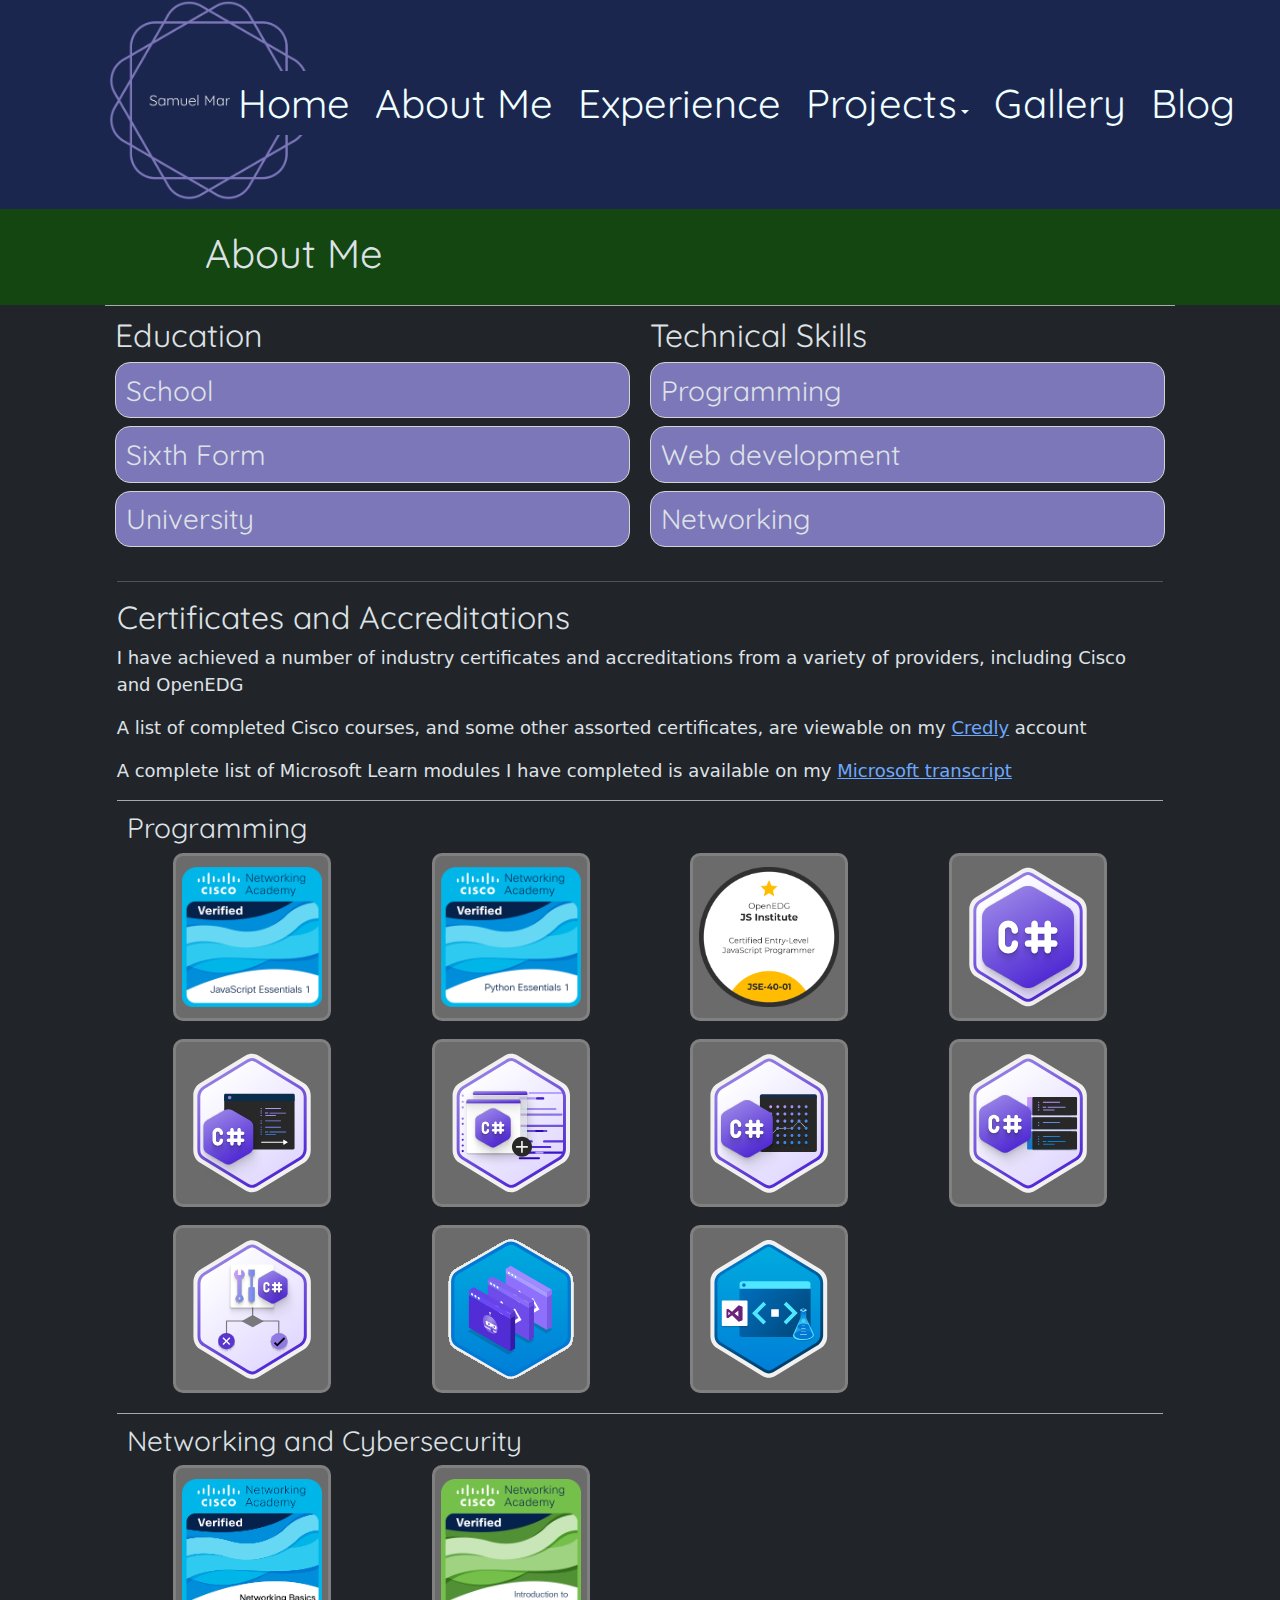
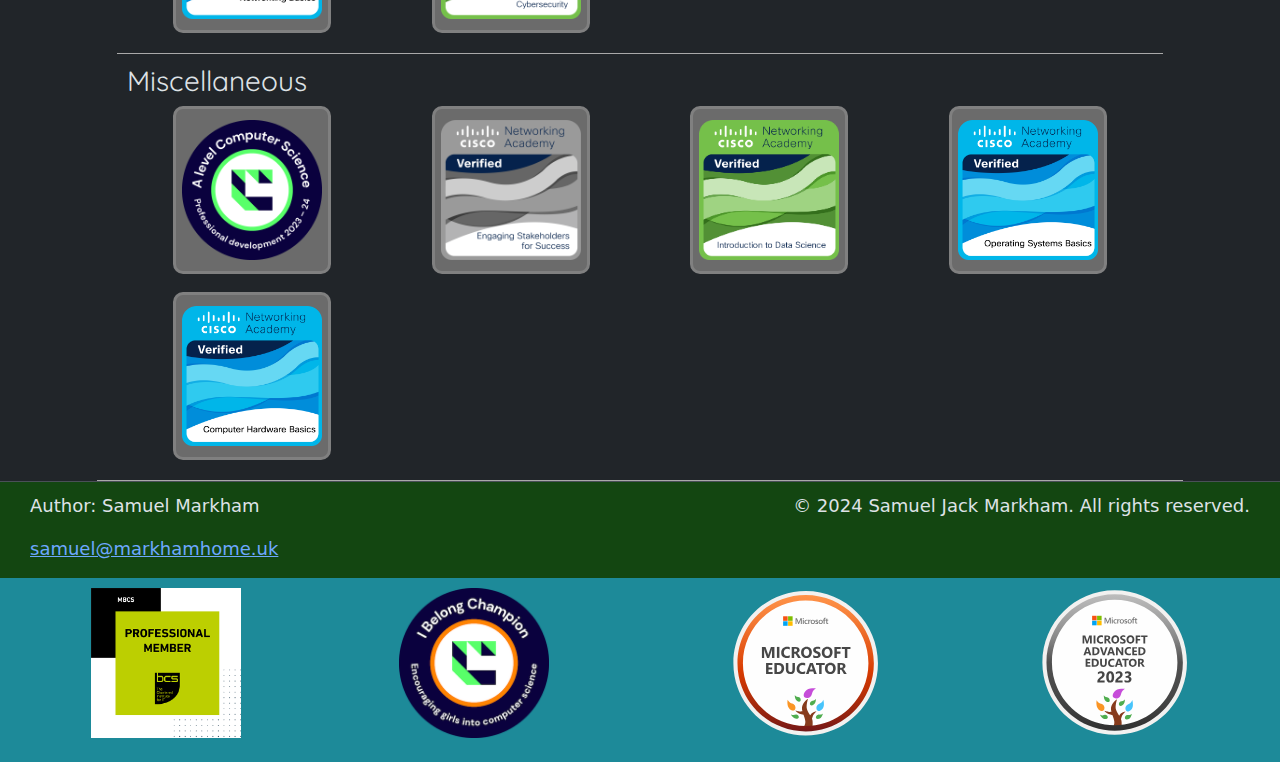
==== commit d34f2041: "Updated nav links" ====
--- a/aboutMe/index.html
+++ b/aboutMe/index.html
@@ -18,10 +18,10 @@
 </head>
 
 <body>
-    <nav class="navbar navbar-expand-md sticky-top">
+    <nav class="navbar navbar-expand-md sticky-top row pt-0">
         <div class="col-md-1 col-sm-0"></div>
         <div class="col-md-1 col-sm-6">
-            <a class="navbar-brand" href="">
+            <a class="navbar-brand" href="https://markhamhome.uk/">
                 <img src="../logo.png" alt="Logo" style="width: 200px;">
             </a>
             <button class="navbar-toggler" type="button" data-bs-toggle="collapse" data-bs-target="#collapseNavbar">
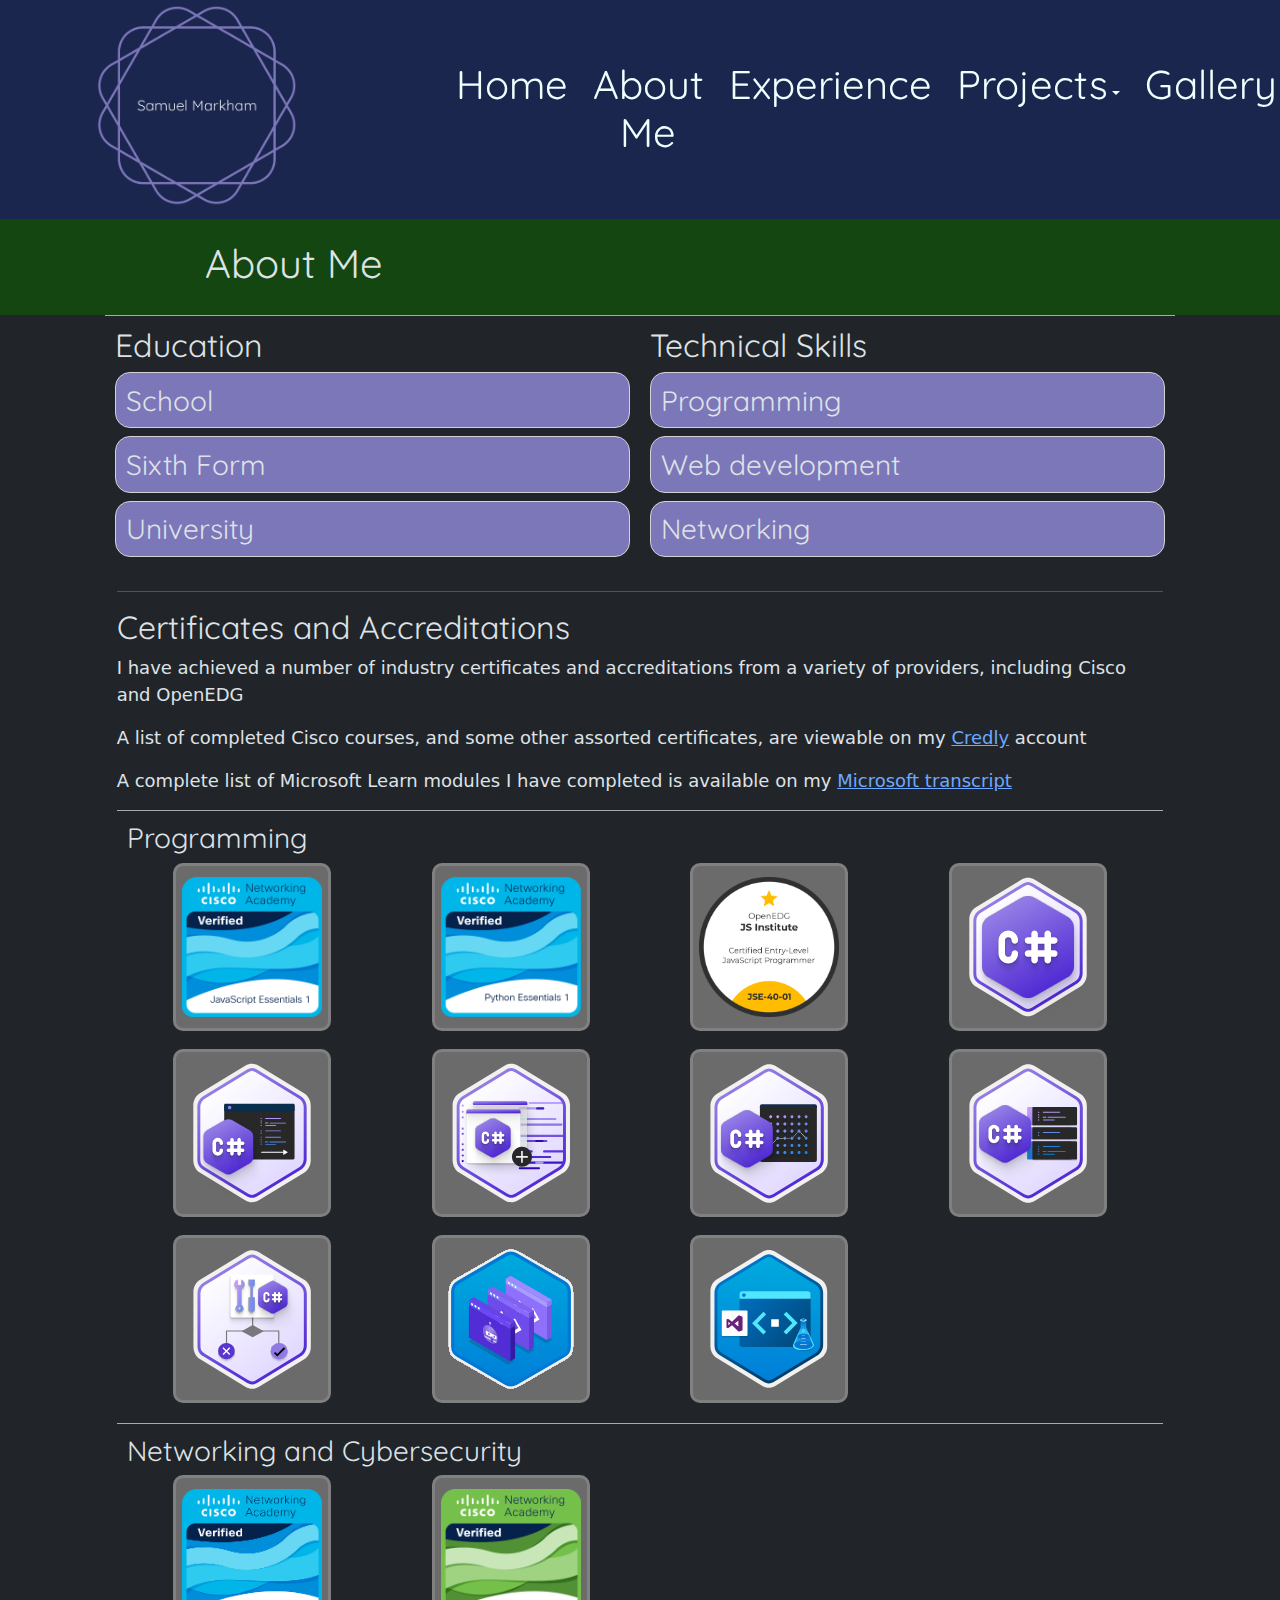
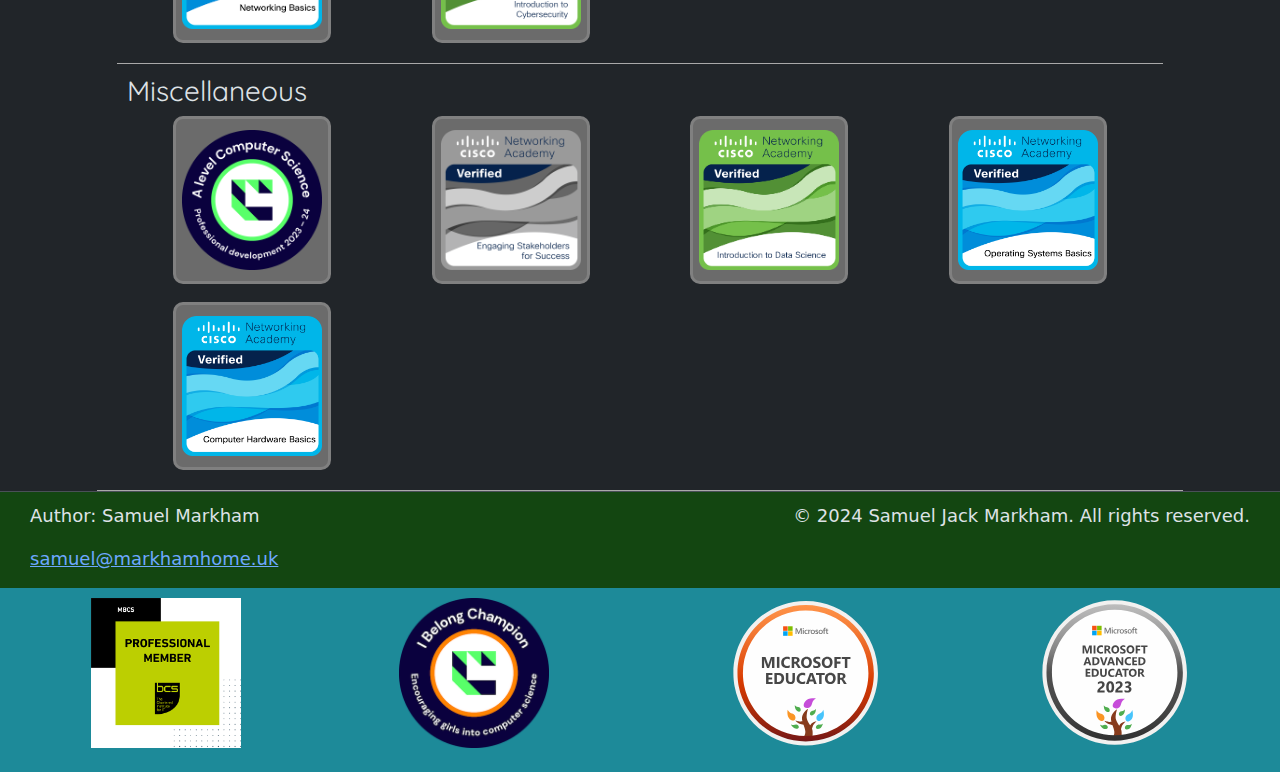
==== commit 2b234335: "Fix - nav links overlapping logo" ====
--- a/aboutMe/index.html
+++ b/aboutMe/index.html
@@ -19,16 +19,15 @@
 
 <body>
     <nav class="navbar navbar-expand-md sticky-top row pt-0">
-        <div class="col-md-1 col-sm-0"></div>
-        <div class="col-md-1 col-sm-6">
+        <div class="col-md-4 col-sm-6 d-flex justify-content-center">
             <a class="navbar-brand" href="https://markhamhome.uk/">
                 <img src="../logo.png" alt="Logo" style="width: 200px;">
             </a>
-            <button class="navbar-toggler" type="button" data-bs-toggle="collapse" data-bs-target="#collapseNavbar">
+            <button class="navbar-toggler align-self-center" type="button" data-bs-toggle="collapse" data-bs-target="#collapseNavbar">
                 <span class="navbar-toggler-icon"></span>
             </button>
         </div>
-        <div class="col-md-10 col-sm-6">
+        <div class="col-md-8 col-sm-6">
             <div class="collapse navbar-collapse container-sm" id="collapseNavbar">
                 <ul id="navBar" class="navbar-nav">
                     <li class="nav-item btn">
--- a/index.css
+++ b/index.css
@@ -51,6 +51,7 @@
 
 .navbar-toggler {
   width: 25%;
+  height: 50px;
 }
 
 .section {
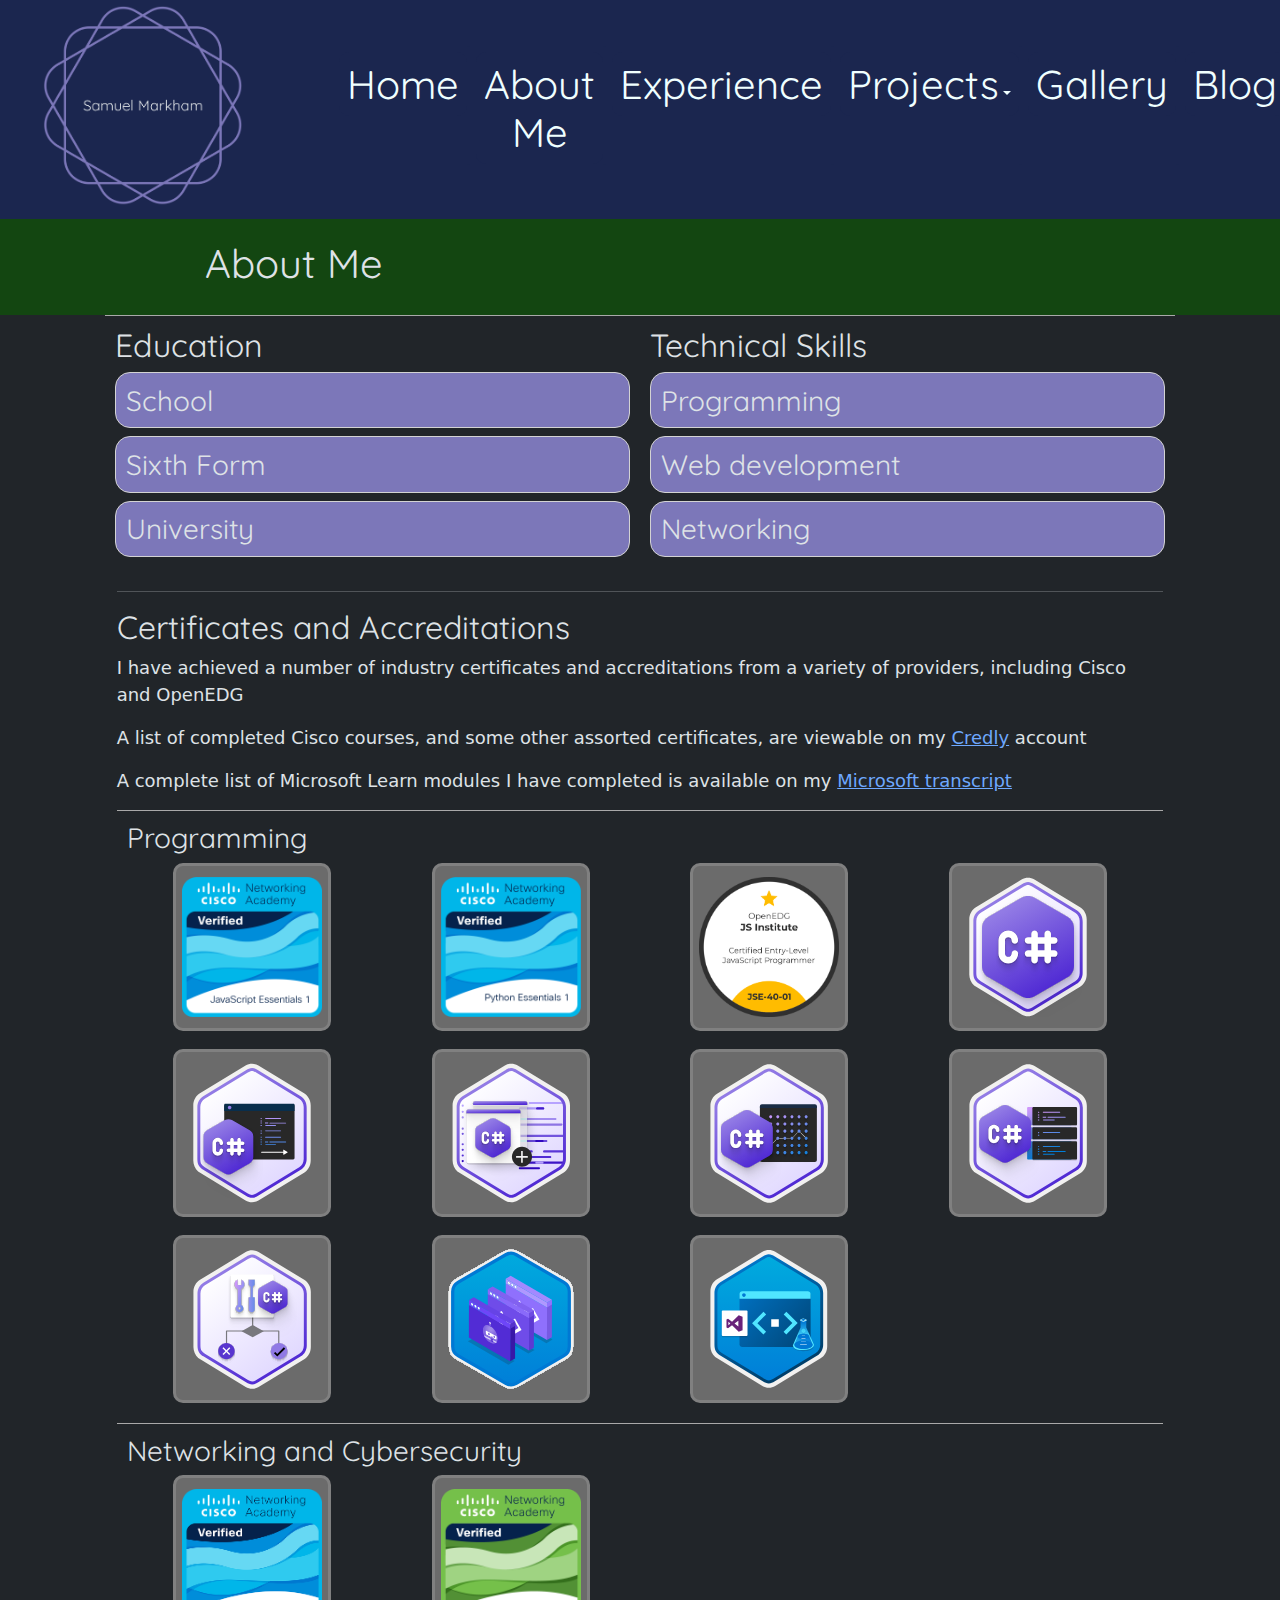
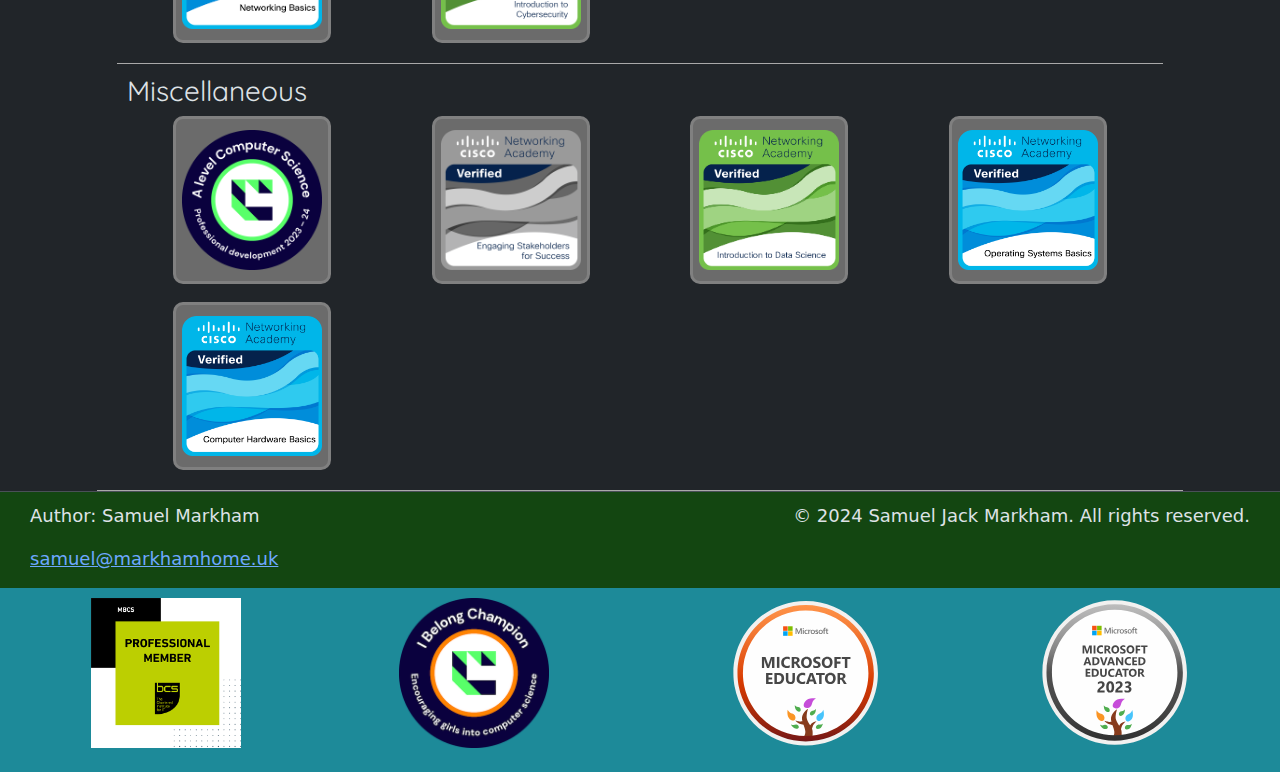
==== commit 77044af3: "Added large screen scaling to Nav" ====
--- a/aboutMe/index.html
+++ b/aboutMe/index.html
@@ -19,7 +19,7 @@
 
 <body>
     <nav class="navbar navbar-expand-md sticky-top row pt-0">
-        <div class="col-md-4 col-sm-6 d-flex justify-content-center">
+        <div class="col-lg-3 col-md-4 col-sm-6 d-flex justify-content-center">
             <a class="navbar-brand" href="https://markhamhome.uk/">
                 <img src="../logo.png" alt="Logo" style="width: 200px;">
             </a>
@@ -27,7 +27,7 @@
                 <span class="navbar-toggler-icon"></span>
             </button>
         </div>
-        <div class="col-md-8 col-sm-6">
+        <div class="col-lg-9 col-md-8 col-sm-6">
             <div class="collapse navbar-collapse container-sm" id="collapseNavbar">
                 <ul id="navBar" class="navbar-nav">
                     <li class="nav-item btn">
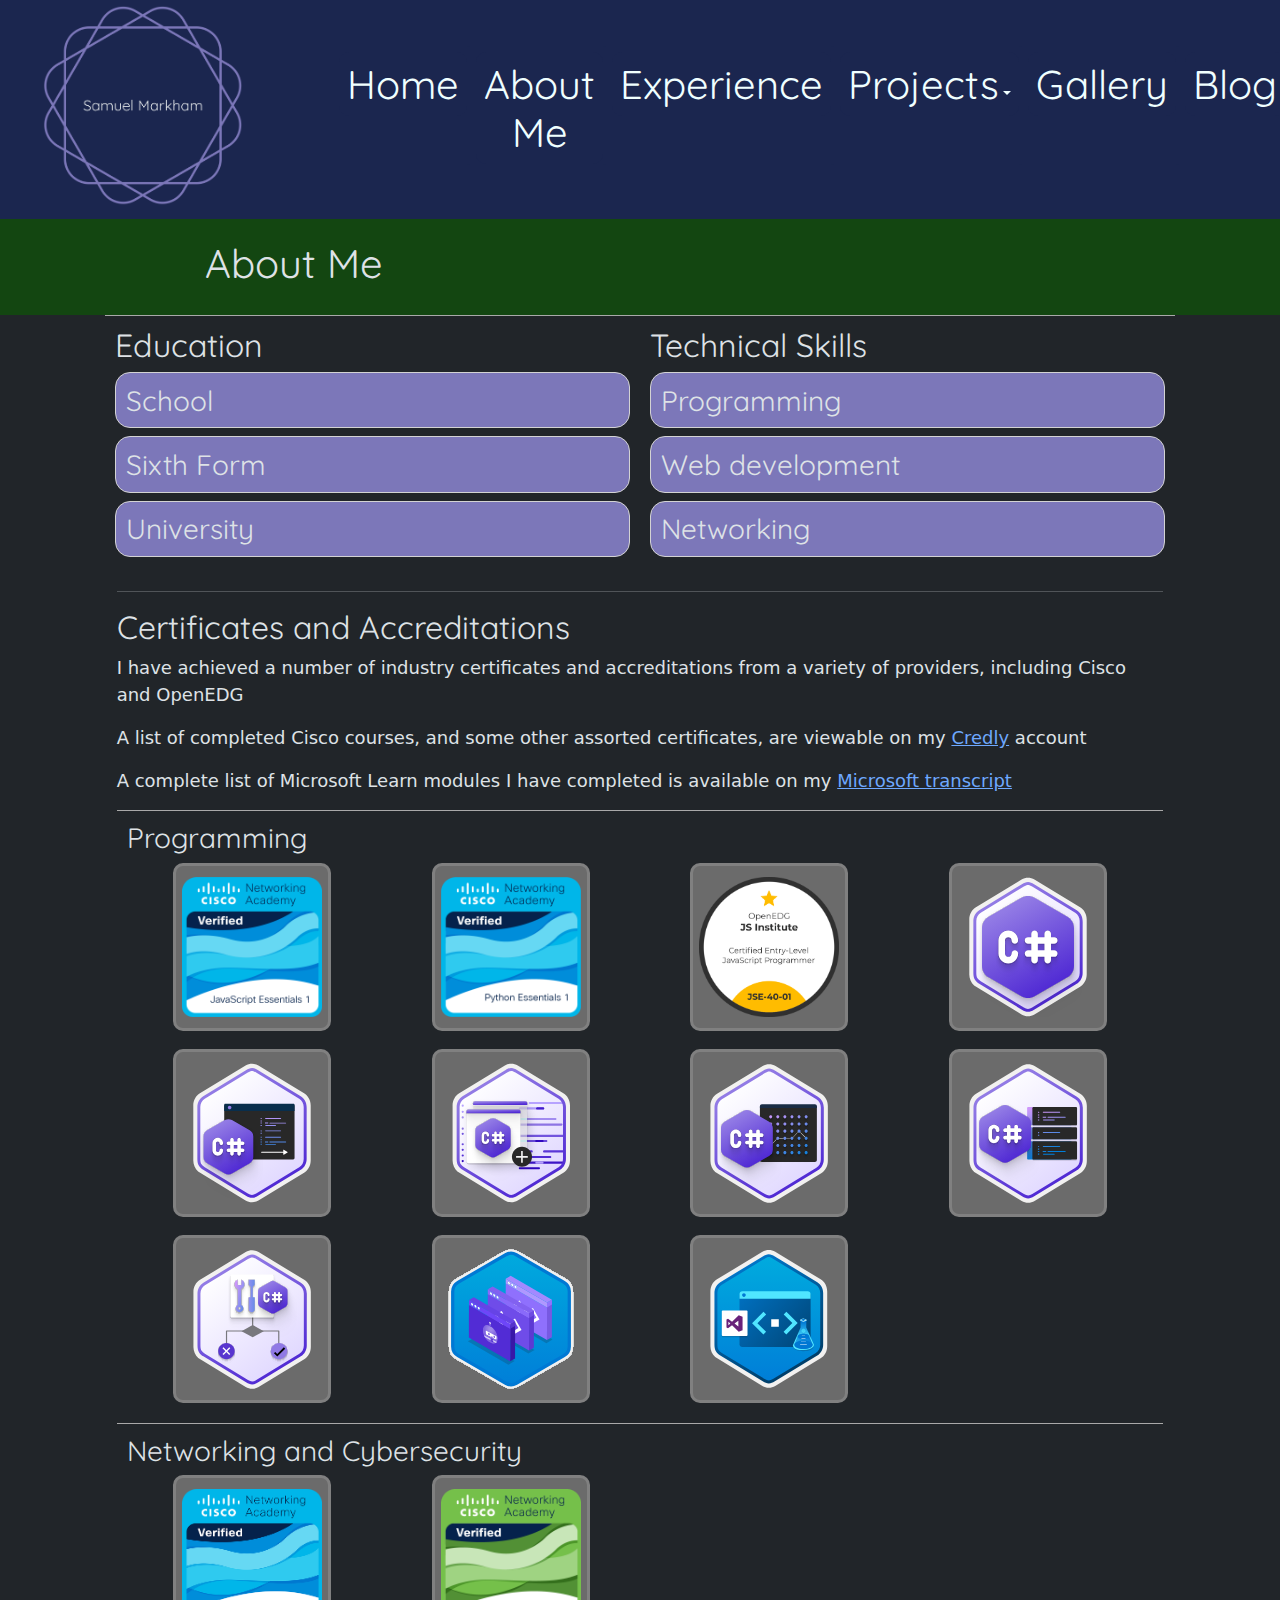
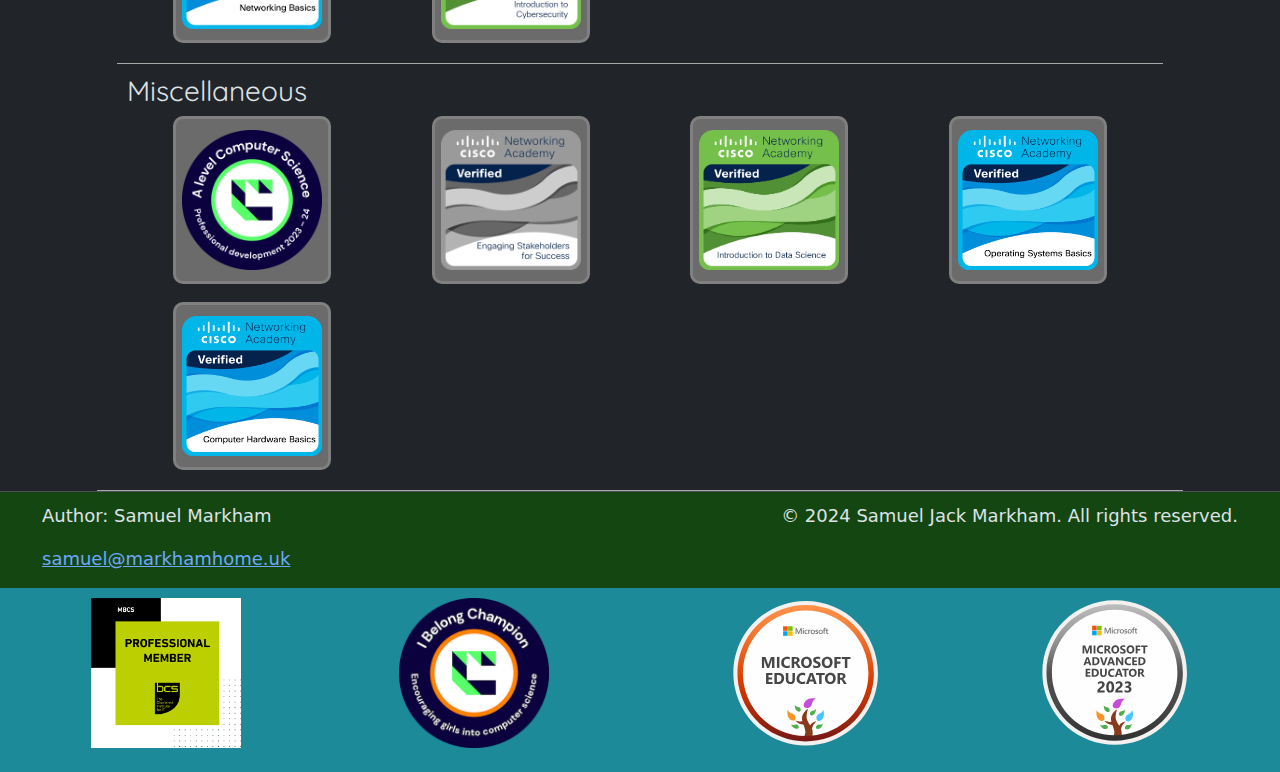
==== commit f129d0f3: "Minor stlye changes, new project link added" ====
--- a/aboutMe/index.html
+++ b/aboutMe/index.html
@@ -23,7 +23,8 @@
             <a class="navbar-brand" href="https://markhamhome.uk/">
                 <img src="../logo.png" alt="Logo" style="width: 200px;">
             </a>
-            <button class="navbar-toggler align-self-center" type="button" data-bs-toggle="collapse" data-bs-target="#collapseNavbar">
+            <button class="navbar-toggler align-self-center" type="button" data-bs-toggle="collapse"
+                data-bs-target="#collapseNavbar">
                 <span class="navbar-toggler-icon"></span>
             </button>
         </div>
@@ -45,6 +46,8 @@
                         <a href="#" class="nav-link dropdown-toggle" data-bs-toggle="dropdown"><span
                                 class="quicksand display-6">Projects</span></a>
                         <ul class="dropdown-menu border border-0">
+                            <li><a href="https://asdwerte1.github.io/Calculator/"
+                                class="dropdown-item quicksand project-link">Calculator</a></li>
                             <li><a href="../projects/to-do-list/index.html"
                                     class="dropdown-item quicksand project-link">To
                                     Do List</a></li>
@@ -53,6 +56,13 @@
                             </li>
                             <li><a href="https://github.com/asdwerte1/RPG_game"
                                     class="dropdown-item quicksand project-link">RPG</a></li>
+                            <li><a href="https://github.com/asdwerte1/SimpleDipoleProblem"
+                                    class="dropdown-item quicksand project-link">University Project - Simple Dipole
+                                    Problem</a></li>
+                            <li><a href="https://github.com/asdwerte1/ParticleInAMagneticBottle"
+                                    class="dropdown-item quicksand project-link">University Project - Particle in a
+                                    Magnetic Bottle
+                                </a></li>
                         </ul>
                     </li>
                     <li class="nav-item btn">
--- a/index.css
+++ b/index.css
@@ -1,5 +1,10 @@
 body {
-  overflow-x: hidden;
+  overflow-x: hidden !important;
+}
+
+.container {
+  max-width: 100% !important;
+  overflow-x: hidden !important;
 }
 
 #page-heading {
@@ -11,6 +16,7 @@
 
 .page-heading-ext {
   background-color: #134611;
+  padding: 0;
 }
 
 #content {
@@ -19,21 +25,28 @@
   border-bottom: solid thin darkgrey;
 }
 
+.italic {
+  font-style: italic;
+}
+
+.float-to-end {
+  float: inline-end;
+}
+
 nav {
   background-color: #1B264F;
+  margin: 0;
 }
 
 .nav-link {
   color: azure;
   font-weight: 900;
   background-color: #1B264F;
-  transition: background-color 0.5s ease;
   border-radius: 10px;
 }
 
 .nav-link:hover {
   color: #7FFFD4;
-  background-color: #212529;
 }
 
 .nav-item {
@@ -52,6 +65,37 @@
 .navbar-toggler {
   width: 25%;
   height: 50px;
+}
+
+.project-link {
+  border: none;
+  padding-top: 10px;
+  background-color: #1B264F;
+  text-wrap: wrap;
+}
+
+.dropdown-menu {
+  background-color: #1B264F;
+  padding: 10px;
+}
+
+.dropdown-item {
+  border: none;
+  border-top: none;
+  border-bottom: none;
+  text-align: left;
+  padding: 5px 0 5px 0;
+  font-size: 16px;
+  border-top: solid thin #7C77B9;
+  margin-bottom: 5px;
+  border-bottom: solid thin #1B264F;
+  transition: border-bottom 0.5s ease;
+}
+
+.dropdown-item:hover {
+  background-color: #1B264F;
+  color: #7FFFD4;
+  border-bottom: solid thin #7FFFD4;
 }
 
 .section {
@@ -85,13 +129,6 @@
   color: white;
 }
 
-.dropdown-item {
-  text-align: center;
-  padding: 5px 0 5px 0;
-  border-bottom: solid thin #495057;
-  border-top: solid thin #495057;
-}
-
 .content-expander {
   border: solid thin lightgray;
   padding: 2%;
@@ -172,6 +209,7 @@
 #footer-info {
   padding: 10px 30px 0 30px;
   background-color: #134611;
+  margin: auto;
 }
 
 /*# sourceMappingURL=index.css.map */
